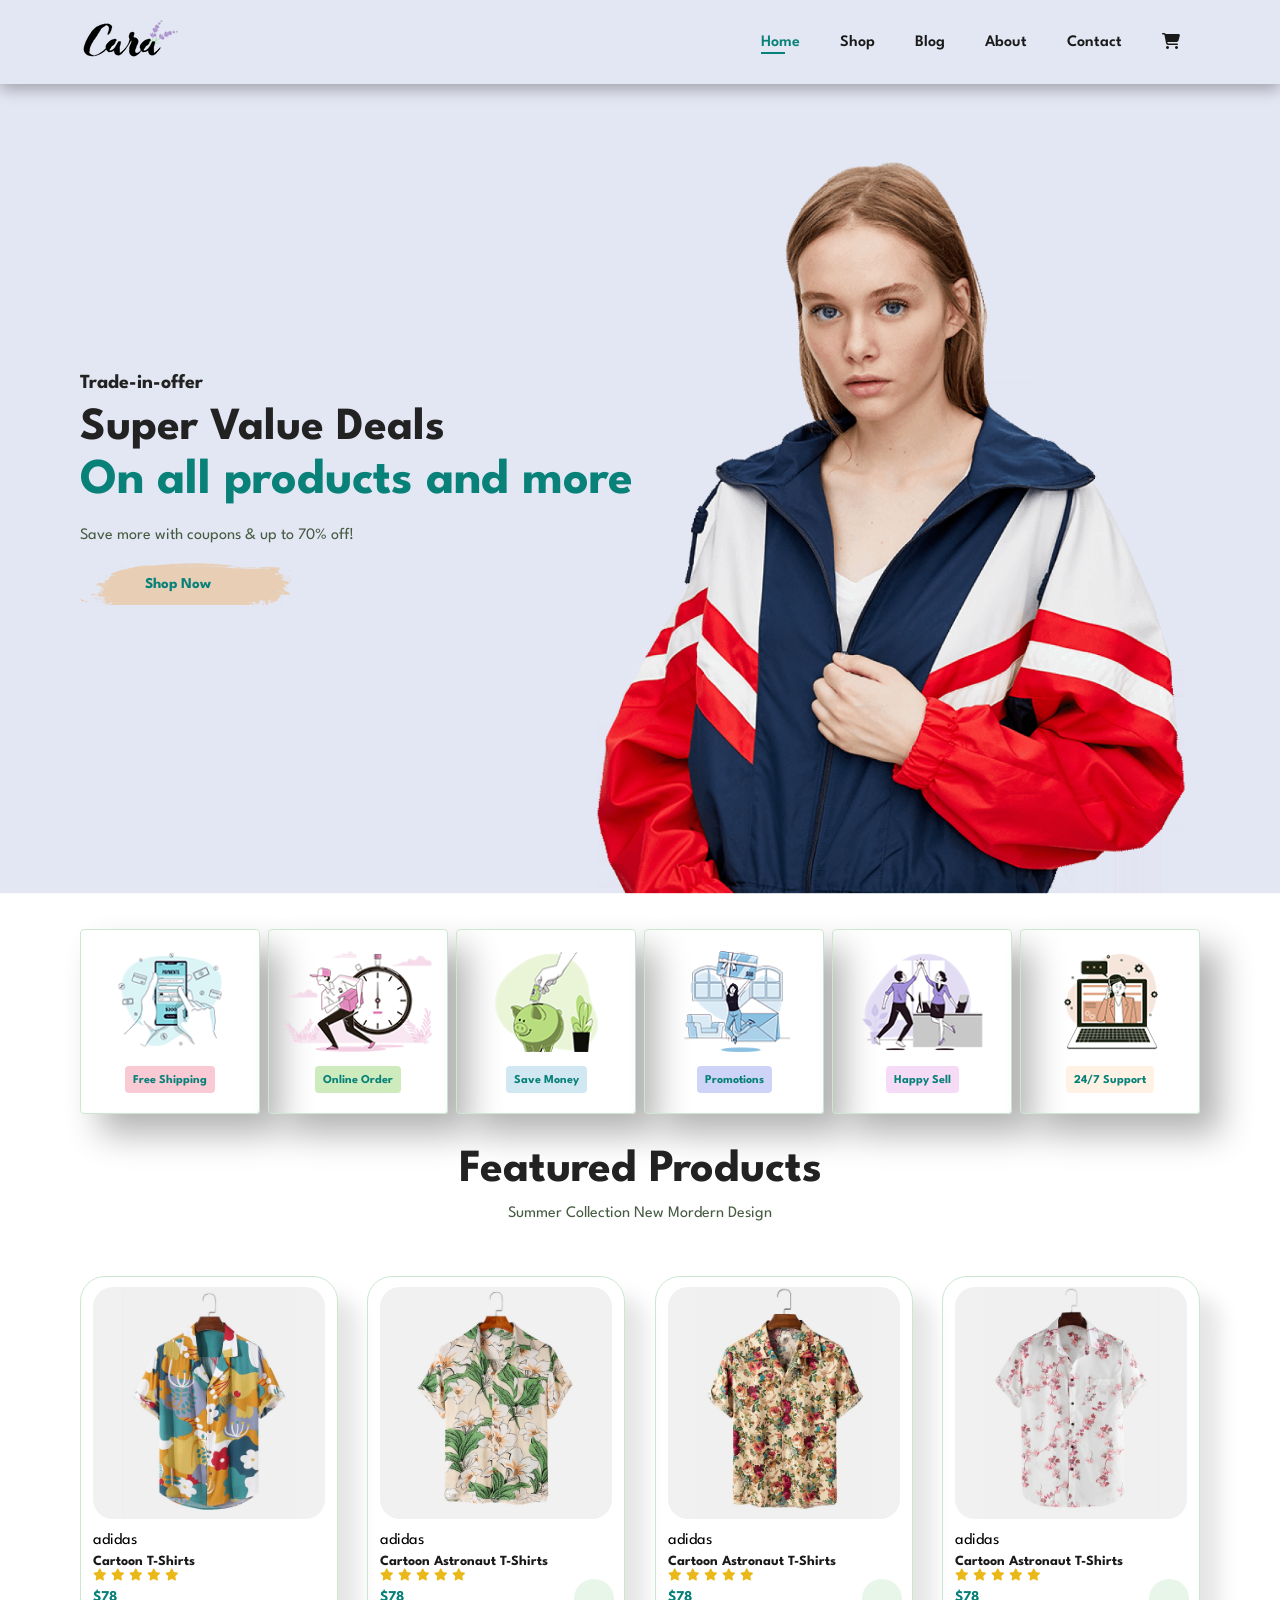
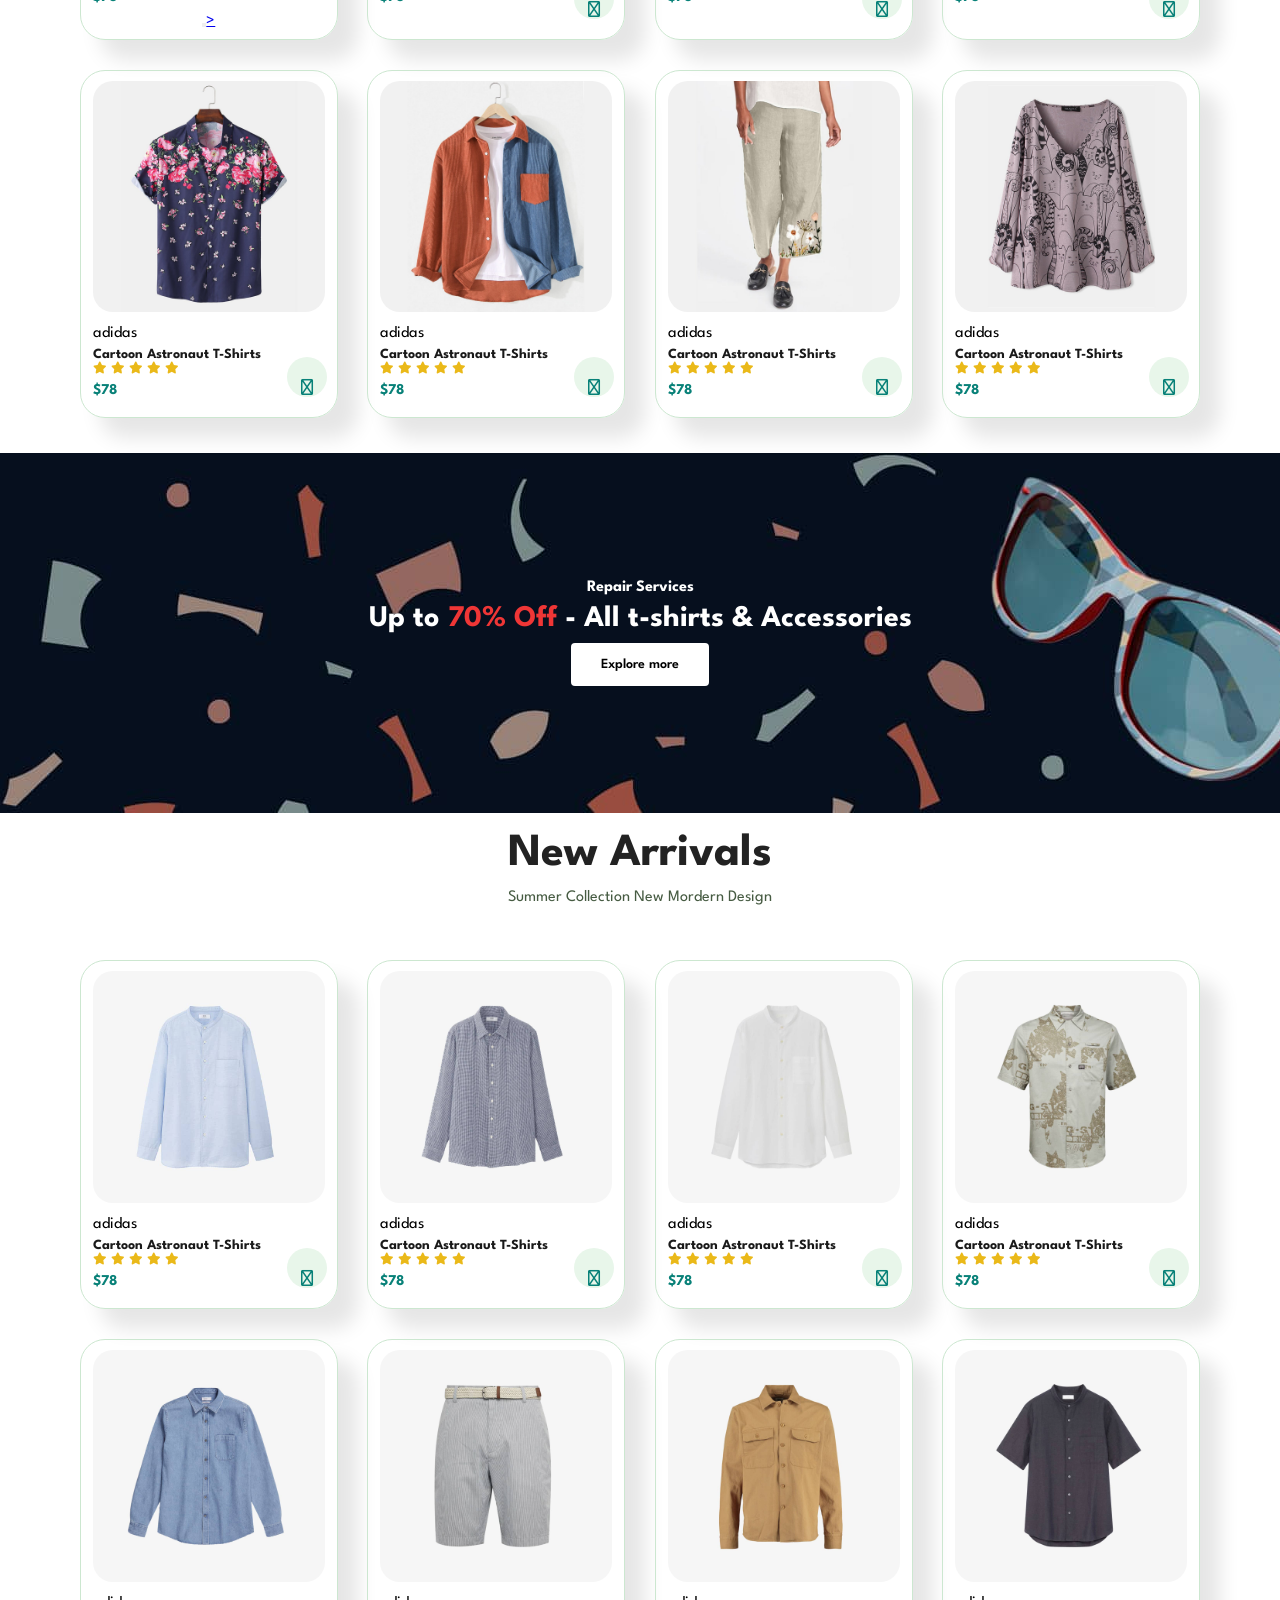
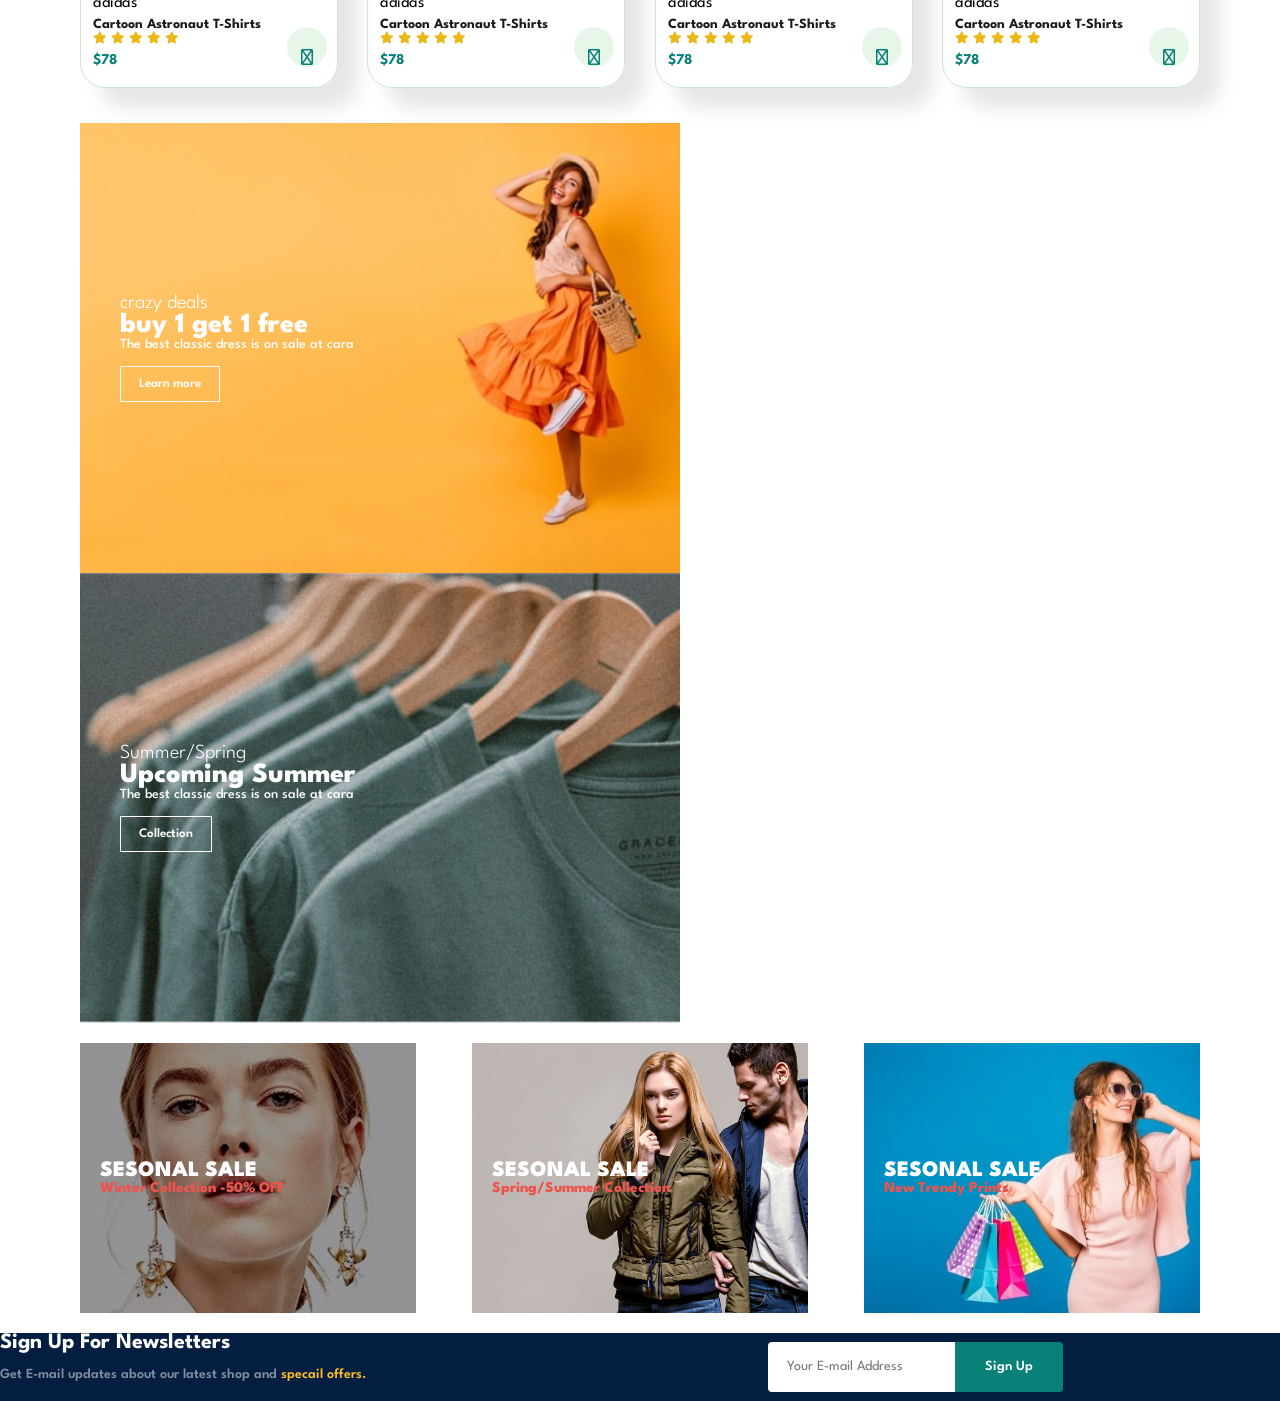
==== index.html @ 85690618 "Update index.html" ====
<!DOCTYPE html>
<html lang="en">
<head>
    <meta charset="UTF-8">
    <meta http-equiv="X-UA-Compatible" content="IE=edge">
    <meta name="viewport" content="width=device-width, initial-scale=1.0">
    <title>Ecommerce website</title>
    <link rel="stylesheet" href="style.css">
    <link rel="stylesheet" href="https://cdnjs.cloudflare.com/ajax/libs/font-awesome/6.3.0/css/all.min.css" />
</head>
<body>
    
    <section id="header">
        <a href="#"><img src="img/logo.png" class="logo" alt=""></a>
        <div>
            <ul id="navbar">
                <li><a class="active" href="index.html">Home</a></li>
                <li><a href="shop.html">Shop</a></li>
                <li><a href="blog.html">Blog</a></li>
                <li><a href="about.html">About</a></li>
                <li><a href="contact.html">Contact</i></a></li>
                <li><a href="Cart.html"><i class="fa fa-duotone fa-cart-shopping"></i></a></li> <!--Font awesome icon cdn-->
            </ul>
        </div>
    </section>

    <section id="hero">
        <h4>Trade-in-offer</h4>
        <h2>Super Value Deals</h2>
        <h1>On all products and more</h1>
        <p>Save more with coupons & up to 70% off!</p>

        <button>Shop Now</button>
    </section>

    <section id="feature" class="section-p1">
        <div class="fea-box">
            <img src="img/features/f1.png" alt="">
            <h6>Free Shipping</h6>
        </div>
        <div class="fea-box">
            <img src="img/features/f2.png" alt="">
            <h6>Online Order</h6>
        </div>
        <div class="fea-box">
            <img src="img/features/f3.png" alt="">
            <h6>Save Money</h6>
        </div>
        <div class="fea-box">
            <img src="img/features/f4.png" alt="">
            <h6>Promotions</h6>
        </div>
        <div class="fea-box">
            <img src="img/features/f5.png" alt="">
            <h6>Happy Sell</h6>
        </div>
        <div class="fea-box">
            <img src="img/features/f6.png" alt="">
            <h6>24/7 Support</h6>
        </div>

    </section>

    <section id="product1" class="section-p1">
        <h2>Featured Products</h2>
        <p>Summer Collection New Mordern Design</p>
        <div class="pro-container">
            <div class="pro">
                <img src="img/products/f1.jpg" alt="">
                <div class="des">
                    <span>adidas</span>
                    <h5>Cartoon T-Shirts</h5>
                    <div class="star">
                        <i class="fas fa-star"></i>
                        <i class="fas fa-star"></i>
                        <i class="fas fa-star"></i>
                        <i class="fas fa-star"></i>
                        <i class="fas fa-star"></i>
                    </div>
                    <h4>$78</h4>
                </div>
                <a href="trial on.html"><button></button>></i></a>
            </div>
            <div class="pro">
                <img src="img/products/f2.jpg" alt="">
                <div class="des">
                    <span>adidas</span>
                    <h5>Cartoon Astronaut T-Shirts</h5>
                    <div class="star">
                        <i class="fas fa-star"></i>
                        <i class="fas fa-star"></i>
                        <i class="fas fa-star"></i>
                        <i class="fas fa-star"></i>
                        <i class="fas fa-star"></i>
                    </div>
                    <h4>$78</h4>
                </div>
                <a href="#"><i class="fa fa-cart-shopping Cart"></i></a>
            </div>
            <div class="pro">
                <img src="img/products/f3.jpg" alt="">
                <div class="des">
                    <span>adidas</span>
                    <h5>Cartoon Astronaut T-Shirts</h5>
                    <div class="star">
                        <i class="fas fa-star"></i>
                        <i class="fas fa-star"></i>
                        <i class="fas fa-star"></i>
                        <i class="fas fa-star"></i>
                        <i class="fas fa-star"></i>
                    </div>
                    <h4>$78</h4>
                </div>
                <a href="#"><i class="fa fa-cart-shopping Cart"></i></a>
            </div>
            <div class="pro">
                <img src="img/products/f4.jpg" alt="">
                <div class="des">
                    <span>adidas</span>
                    <h5>Cartoon Astronaut T-Shirts</h5>
                    <div class="star">
                        <i class="fas fa-star"></i>
                        <i class="fas fa-star"></i>
                        <i class="fas fa-star"></i>
                        <i class="fas fa-star"></i>
                        <i class="fas fa-star"></i>
                    </div>
                    <h4>$78</h4>
                </div>
                <a href="#"><i class="fa fa-cart-shopping Cart"></i></a>
            </div>
            <div class="pro">
                <img src="img/products/f5.jpg" alt="">
                <div class="des">
                    <span>adidas</span>
                    <h5>Cartoon Astronaut T-Shirts</h5>
                    <div class="star">
                        <i class="fas fa-star"></i>
                        <i class="fas fa-star"></i>
                        <i class="fas fa-star"></i>
                        <i class="fas fa-star"></i>
                        <i class="fas fa-star"></i>
                    </div>
                    <h4>$78</h4>
                </div>
                <a href="#"><i class="fa fa-cart-shopping Cart"></i></a>
            </div>
            <div class="pro">
                <img src="img/products/f6.jpg" alt="">
                <div class="des">
                    <span>adidas</span>
                    <h5>Cartoon Astronaut T-Shirts</h5>
                    <div class="star">
                        <i class="fas fa-star"></i>
                        <i class="fas fa-star"></i>
                        <i class="fas fa-star"></i>
                        <i class="fas fa-star"></i>
                        <i class="fas fa-star"></i>
                    </div>
                    <h4>$78</h4>
                </div>
                <a href="#"><i class="fa fa-cart-shopping Cart"></i></a>
            </div>
            <div class="pro">
                <img src="img/products/f7.jpg" alt="">
                <div class="des">
                    <span>adidas</span>
                    <h5>Cartoon Astronaut T-Shirts</h5>
                    <div class="star">
                        <i class="fas fa-star"></i>
                        <i class="fas fa-star"></i>
                        <i class="fas fa-star"></i>
                        <i class="fas fa-star"></i>
                        <i class="fas fa-star"></i>
                    </div>
                    <h4>$78</h4>
                </div>
                <a href="#"><i class="fa fa-cart-shopping Cart"></i></a>
            </div>
            <div class="pro">
                <img src="img/products/f8.jpg" alt="">
                <div class="des">
                    <span>adidas</span>
                    <h5>Cartoon Astronaut T-Shirts</h5>
                    <div class="star">
                        <i class="fas fa-star"></i>
                        <i class="fas fa-star"></i>
                        <i class="fas fa-star"></i>
                        <i class="fas fa-star"></i>
                        <i class="fas fa-star"></i>
                    </div>
                    <h4>$78</h4>
                </div>
                <a href="#"><i class="fa fa-cart-shopping Cart"></i></a>
            </div>
        </div>

    </section>

    <section id="banner" class="section-m1">
        <h4>Repair Services</h4>
        <h2>Up to <span>70% Off</span> - All t-shirts & Accessories</h2>
        <button class="normal">Explore more</button>
    </section>

    <section id="product1" class="section-p1">
        <h2>New Arrivals</h2>
        <p>Summer Collection New Mordern Design</p>
        <div class="pro-container">
            <div class="pro">
                <img src="img/products/n1.jpg" alt="">
                <div class="des">
                    <span>adidas</span>
                    <h5>Cartoon Astronaut T-Shirts</h5>
                    <div class="star">
                        <i class="fas fa-star"></i>
                        <i class="fas fa-star"></i>
                        <i class="fas fa-star"></i>
                        <i class="fas fa-star"></i>
                        <i class="fas fa-star"></i>
                    </div>
                    <h4>$78</h4>
                </div>
                <a href="#"><i class="fa fa-cart-shopping Cart"></i></a>
            </div>
            <div class="pro">
                <img src="img/products/n2.jpg" alt="">
                <div class="des">
                    <span>adidas</span>
                    <h5>Cartoon Astronaut T-Shirts</h5>
                    <div class="star">
                        <i class="fas fa-star"></i>
                        <i class="fas fa-star"></i>
                        <i class="fas fa-star"></i>
                        <i class="fas fa-star"></i>
                        <i class="fas fa-star"></i>
                    </div>
                    <h4>$78</h4>
                </div>
                <a href="#"><i class="fa fa-cart-shopping Cart"></i></a>
            </div>
            <div class="pro">
                <img src="img/products/n3.jpg" alt="">
                <div class="des">
                    <span>adidas</span>
                    <h5>Cartoon Astronaut T-Shirts</h5>
                    <div class="star">
                        <i class="fas fa-star"></i>
                        <i class="fas fa-star"></i>
                        <i class="fas fa-star"></i>
                        <i class="fas fa-star"></i>
                        <i class="fas fa-star"></i>
                    </div>
                    <h4>$78</h4>
                </div>
                <a href="#"><i class="fa fa-cart-shopping Cart"></i></a>
            </div>
            <div class="pro">
                <img src="img/products/n4.jpg" alt="">
                <div class="des">
                    <span>adidas</span>
                    <h5>Cartoon Astronaut T-Shirts</h5>
                    <div class="star">
                        <i class="fas fa-star"></i>
                        <i class="fas fa-star"></i>
                        <i class="fas fa-star"></i>
                        <i class="fas fa-star"></i>
                        <i class="fas fa-star"></i>
                    </div>
                    <h4>$78</h4>
                </div>
                <a href="#"><i class="fa fa-cart-shopping Cart"></i></a>
            </div>
            <div class="pro">
                <img src="img/products/n5.jpg" alt="">
                <div class="des">
                    <span>adidas</span>
                    <h5>Cartoon Astronaut T-Shirts</h5>
                    <div class="star">
                        <i class="fas fa-star"></i>
                        <i class="fas fa-star"></i>
                        <i class="fas fa-star"></i>
                        <i class="fas fa-star"></i>
                        <i class="fas fa-star"></i>
                    </div>
                    <h4>$78</h4>
                </div>
                <a href="#"><i class="fa fa-cart-shopping Cart"></i></a>
            </div>
            <div class="pro">
                <img src="img/products/n6.jpg" alt="">
                <div class="des">
                    <span>adidas</span>
                    <h5>Cartoon Astronaut T-Shirts</h5>
                    <div class="star">
                        <i class="fas fa-star"></i>
                        <i class="fas fa-star"></i>
                        <i class="fas fa-star"></i>
                        <i class="fas fa-star"></i>
                        <i class="fas fa-star"></i>
                    </div>
                    <h4>$78</h4>
                </div>
                <a href="#"><i class="fa fa-cart-shopping Cart"></i></a>
            </div>
            <div class="pro">
                <img src="img/products/n7.jpg" alt="">
                <div class="des">
                    <span>adidas</span>
                    <h5>Cartoon Astronaut T-Shirts</h5>
                    <div class="star">
                        <i class="fas fa-star"></i>
                        <i class="fas fa-star"></i>
                        <i class="fas fa-star"></i>
                        <i class="fas fa-star"></i>
                        <i class="fas fa-star"></i>
                    </div>
                    <h4>$78</h4>
                </div>
                <a href="#"><i class="fa fa-cart-shopping Cart"></i></a>
            </div>
            <div class="pro">
                <img src="img/products/n8.jpg" alt="">
                <div class="des">
                    <span>adidas</span>
                    <h5>Cartoon Astronaut T-Shirts</h5>
                    <div class="star">
                        <i class="fas fa-star"></i>
                        <i class="fas fa-star"></i>
                        <i class="fas fa-star"></i>
                        <i class="fas fa-star"></i>
                        <i class="fas fa-star"></i>
                    </div>
                    <h4>$78</h4>
                </div>
                <a href="#"><i class="fa fa-cart-shopping Cart"></i></a>
            </div>
        </div>
    </section>

    <section id="sm-banner" class="section-p1">
        <div class="banner-box" >
            <h4>crazy deals</h4>
            <h2>buy 1 get 1 free</h2>
            <span>The best classic dress is on sale at cara</span>
            <button class="white">Learn more</button>
        </div>
        <div class="banner-box banner-box2">
            <h4>Summer/Spring</h4>
            <h2>Upcoming Summer</h2>
            <span>The best classic dress is on sale at cara</span>
            <button class="white">Collection</button>
        </div>
    </section>

    <section id="banner3">
        <div class="banner-box">
            <h2>SESONAL SALE</h2>
            <h3>Winter Collection -50% OFF</h3>

        </div>
        <div class="banner-box banner-box2">
            <h2>SESONAL SALE</h2>
            <h3>Spring/Summer Collection</h3>
            
        </div>
        <div class="banner-box banner-box3">
            <h2>SESONAL SALE</h2>
            <h3>New Trendy Prints</h3>
            
        </div>
    </section>

    <section id="newsletter"  class="section-p1 section-m1">
        <div class="newstext">
            <h4>Sign Up For Newsletters</h4>
            <p>Get E-mail updates about our latest shop and <span>specail offers.</span></p>
        </div>
        <div class="form">
            <input type="text" placeholder="Your E-mail Address">
            <button class="normal">Sign Up</button>
        </div>
    </section>


    <script src="script.js"></script>
</body>
</html>
---- style.css ----
@import url('https://fonts.googleapis.com/css2?family=Spartan:wght@100;200;300;400;500;600;700;800;900&display=swap');
* {
    margin: 0;
    padding: 0;
    box-sizing:  border-box;
    font-family: 'Spartan', sans-serif;
}
h1 {
    font-size: 50px;
    line-height: 64px;
    color: #222;
}

h2 {
    font-size: 46px;
    list-style: 54px;
    color :#222;
}

h4 {
    font-size: 20px;
    color :#222;
}

h6 {
    font-weight: 700;
    font-size: 12px;
}

p {
    font-size:  16px;
    color: #465b42;
    margin: 15px 0 20px 0;
}

.section-p1{
    margin: 20px 80px;
}

.section-m1 {
    margin: 00px 0;
}

button.normal{
    font-size: 14px;
    font-weight: 600;
    padding: 15px 30px;
    color: #000;
    background-color: #fff;
    border-radius: 4px;
    cursor: pointer;
    border: none;
    outline: none;
    transition: 0.3s;
}

button.white{
    font-size: 13px;
    font-weight: 600;
    padding: 11px 18px;
    color: #fff;
    background-color: transparent;
    cursor: pointer;
    border: 1px solid white;
    outline: none;
    transition: 0.3s;
}

body {
    width: 100%;
}

#header {
    display: flex;
    align-items: center;
    justify-content: space-between;
    padding: 20px 80px;
    background-color: #E3E6F3;
    box-shadow: 0 5px 15px rgba(0, 0, 0, 0.305);
    z-index: 999;
    position: sticky;
    top: 0;
    left: 0;
}

#navbar {
    display: flex;
    align-items: center;
    justify-content: center;
}

#navbar li{
    list-style: none;
    padding: 0 20px;
    position: relative;
}

#navbar li a{
    text-decoration: none;
    font-size: 16px;
    font-weight: 600;
    color: #1a1a1a;
    transition: 0.4s ease;
}

#navbar li a:hover,
#navbar li a.active{
    color: #088178;
}

#navbar li a.active::after,#navbar li a:hover::after{
    content: "";
    width: 30%;
    height: 2px;
    background-color: #088178;
    position: absolute;
    bottom: -4px;
    left: 20px;
}

/*Home Page*/
#hero {
    background-image: url("img/hero4.png");
    height: 90vh;
    width: 100%;
    background-size: cover;
    background-position:  top 25% right 0%;
    padding: 0 80px ;
    display: flex;
    flex-direction: column;
    align-items: flex-start;
    justify-content: center;
}

#hero h4{
    padding-bottom: 15px;
}

#hero h1{
    color: #088178;
}

#hero button{
    background-image: url("img/button.png");
    background-color: transparent;
    color: #088178;
    border: 0;
    padding: 14px 80px 14px 65px;
    background-repeat: no-repeat;
    cursor: pointer;
    font-weight: 700;
    font-size: 15px;
}

#feature {
    display: flex;
    align-items: center;
    justify-content: space-between;
    flex-wrap: wrap;
}

#feature .fea-box{
    width: 180px;
    text-align: center;
    padding: 20px 15px;
    box-shadow: 20px 20px 34px rgba(0, 0, 0, 0.3);
    border:  1px solid #cce7d0;
    border-radius: 4px;
    margin: 15px 0;
    transition: 0.7s ease;
}

#feature .fea-box:hover{
    box-shadow: 10px 10px 54px rgba(70, 62, 221, 0.1);
}

#feature .fea-box img{
    width: 100%;
    margin-bottom: 10px;
}

#feature .fea-box h6{
    display: inline-block;
    padding: 9px 8px 6px 8px;
    line-height: 1;
    border-radius: 4px;
    color: #088178;
    background-color: #f9c9d4;
}

#feature .fea-box:nth-child(2) h6{
    background-color: #cdebbc;
}

#feature .fea-box:nth-child(3) h6{
    background-color: #d1e8f2;
}

#feature .fea-box:nth-child(4) h6{
    background-color: #cdd4f8;
}

#feature .fea-box:nth-child(5) h6{
    background-color: #f6dbf6;
}

#feature .fea-box:nth-child(6) h6{
    background-color: #fff2e5;
}


#product1{
    text-align:center;
}

#product1 .pro-container
{
    display: flex;
    justify-content: space-between;
    padding-top: 20px;
    flex-wrap: wrap;
}

#product1 .pro{
    width: 23%;
    min-width: 250px;
    padding: 10px 12px;
    border: 1px solid #cce7d0;
    border-radius: 25px;
    cursor: pointer;
    box-shadow: 20px 20px 20px rgba(0, 0, 0, 0.1);
    margin: 15px 0;
    transition: 0.8s ease;
    position: relative;
}

#product1 .pro:hover{
    box-shadow: 20px 20px 20px rgba(0, 0, 0, 0.3);

}

#product1 .pro img {
    width: 100%;
    border-radius: 20px;
}

#product1 .pro .des{
    text-align: start;
    padding: 10px 0;
}

#product1 .pro .des .span{
    color: #606063;
    font-size: 12px;
}

#product1 .pro .des h5{
    padding-top: 7px;
    color: #1a1a1a;
    font-size: 14px;
}

#product1 .pro .des i{
    font-size: 12px;
    color: rgb(234, 185,25);
}

#product1 .pro .des h4{
    padding-top: 7px;
    font-size: 15px;
    font-weight: 700;
    color: #088178;
}

#product1 .pro .Cart{
    width: 40px;
    height: 40px;
    line-height: 60px;
    border-radius: 50px;
    background-color: #e8f6ea;
    font-weight: 500;
    color: #088178;
    border-color: 1px solid #cce7d0;
    position: absolute ;
    bottom: 20px;
    right: 10px;
}

#banner {
    display: flex;
    flex-direction: column;
    justify-content: center;
    align-items: center;
    text-align: center;
    background-image: url("img/banner/b2.jpg");
    width: 100%;
    height: 40vh;
    background-size: cover;
    background-position: center;
}

#banner h4{
    color: #fff;
    font-size: 16px;
}

#banner h2{
    color: #fff;
    font-size: 30px;
    padding: 10px 0;
}

#banner h2 span{
    color: #ef3636;
}

#banner button:hover{
    background: #088178 ;
    color: #fff;
}

#sm-banner{
    
    display: flex;
    justify-content: space-between;
    align-items: center;
    flex-wrap: wrap;
}

#sm-banner .banner-box{
    display: flex;
    flex-direction: column;
    justify-content: center;
    align-items: flex-start;
    background-image: url("img/banner/b17.jpg");
    min-width: 600px;
    height: 50vh;
    background-size: cover;
    background-position: center;
    padding: 40px;
}

#sm-banner .banner-box2{
    background-image: url(img/banner/b10.jpg);
}

#sm-banner h4{
    color: #fff;
    font-size: 20px;
    font-weight: 300;
}

#sm-banner h2{
    color: #fff;
    font-size: 28px;
    font-weight: 800;
}

#sm-banner span{
    color: #fff;
    font-size: 14px;
    font-weight: 500;
    padding-bottom: 15px;
}

#sm-banner .banner-box:hover button{
    background: #088178;
    border: 1px solid #088178;
}

#banner3{
    display: flex;
    justify-content: space-between;
    flex-wrap: wrap;
    padding: 0 80px;
}

#banner3 .banner-box{
    display: flex;
    flex-direction: column;
    justify-content: center;
    align-items: flex-start;
    background-image: url("img/banner/b7.jpg");
    min-width: 30%;
    height: 30vh;
    background-size: cover;
    background-position: center;
    padding: 20px;
    margin-bottom: 20px;
}

#banner3 .banner-box2{
    background-image: url(img/banner/b4.jpg);
}

#banner3 .banner-box3{
    background-image: url(img/banner/b18.jpg);
    
}

#banner3 h2{
    color: #fff;
    font-weight: 900;
    font-size: 22px;
}

#banner3 h3{
    color: #ec544e;
    font-weight: 800;
    font-size: 15px;
}


#newsletter{
    display: flex;
    justify-content: space-between;
    flex-wrap: wrap;
    align-items: center;
    background-image: url(img/banner/b14.jpg);
    background-repeat: no-repeat;
    background-position: 20% 30%;
    background-color: #041e42;
}

#newsletter h4{
    font-size: 22px;
    font-weight: 700;
    color: #fff;
}

#newsletter p{
    font-size: 14px;
    font-weight: 600;
    color: #818ea0;
}

#newsletter p span{
    color: #ffbd27;
}

#newsletter .form{
    display: flex;
    width: 40%;
}

#newsletter input{
    height: 3.125rem;
    padding: 0 1.25em;
    font-size: 14px;
    border: 1px solid transparent;
    border-radius: 4px;
    outline: none;
    border-top-right-radius: 0;
    border-bottom-right-radius: 0;
}

#newsletter button{
    background-color: #088178;
    color: #fff;
    white-space: nowrap;
    border-top-left-radius: 0;
    border-bottom-left-radius: 0;

}
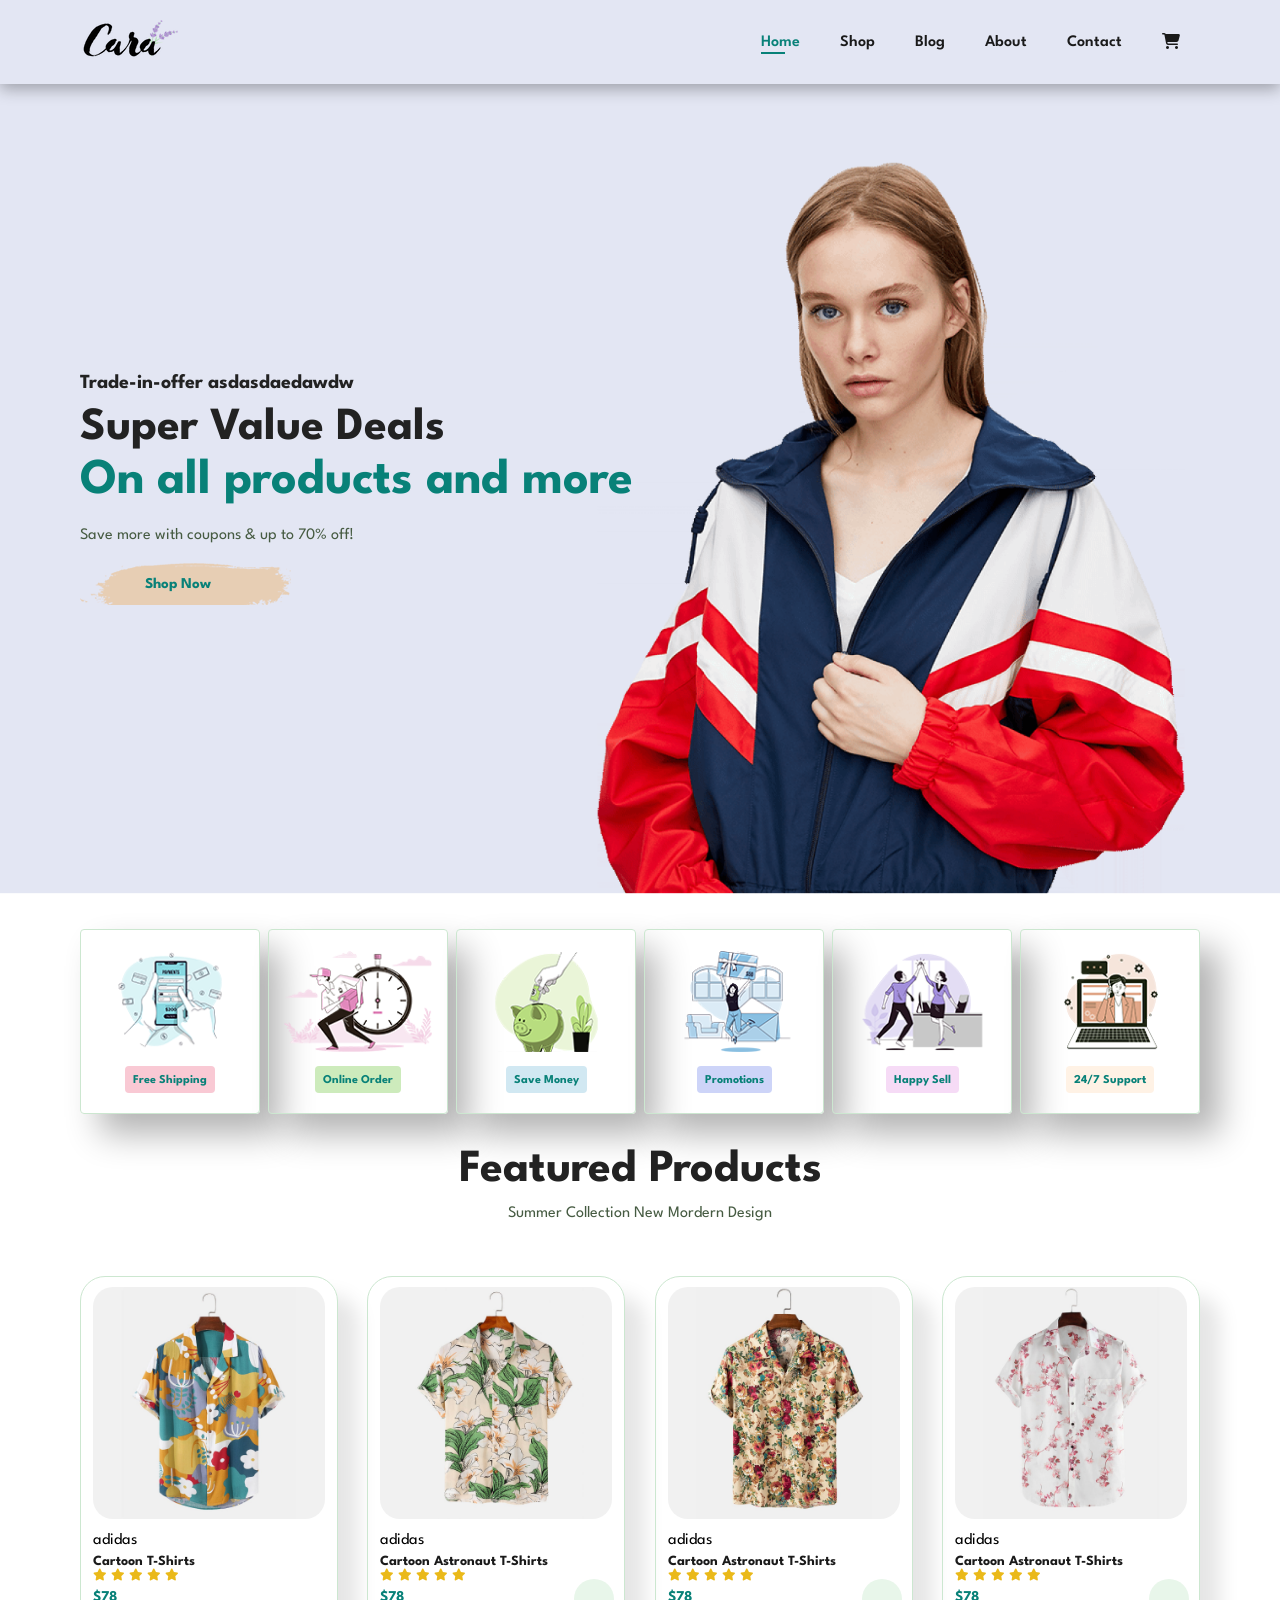
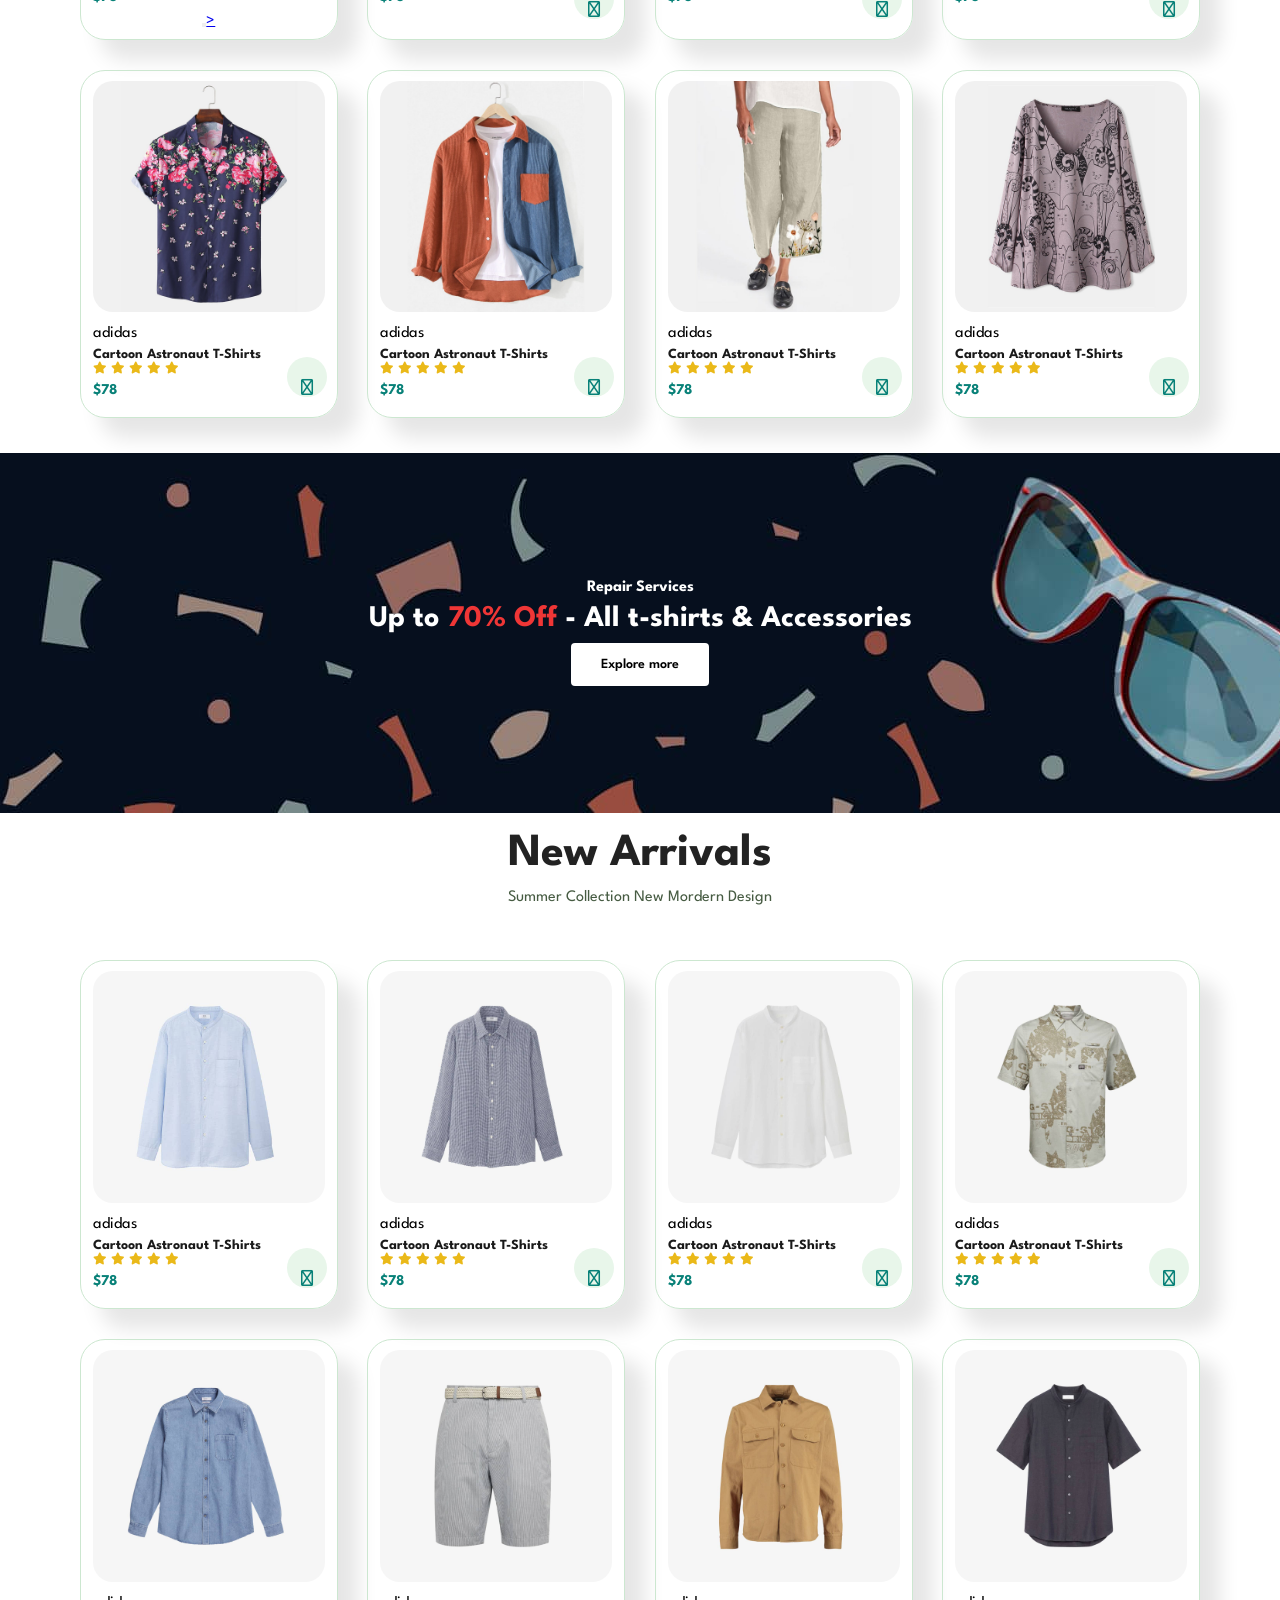
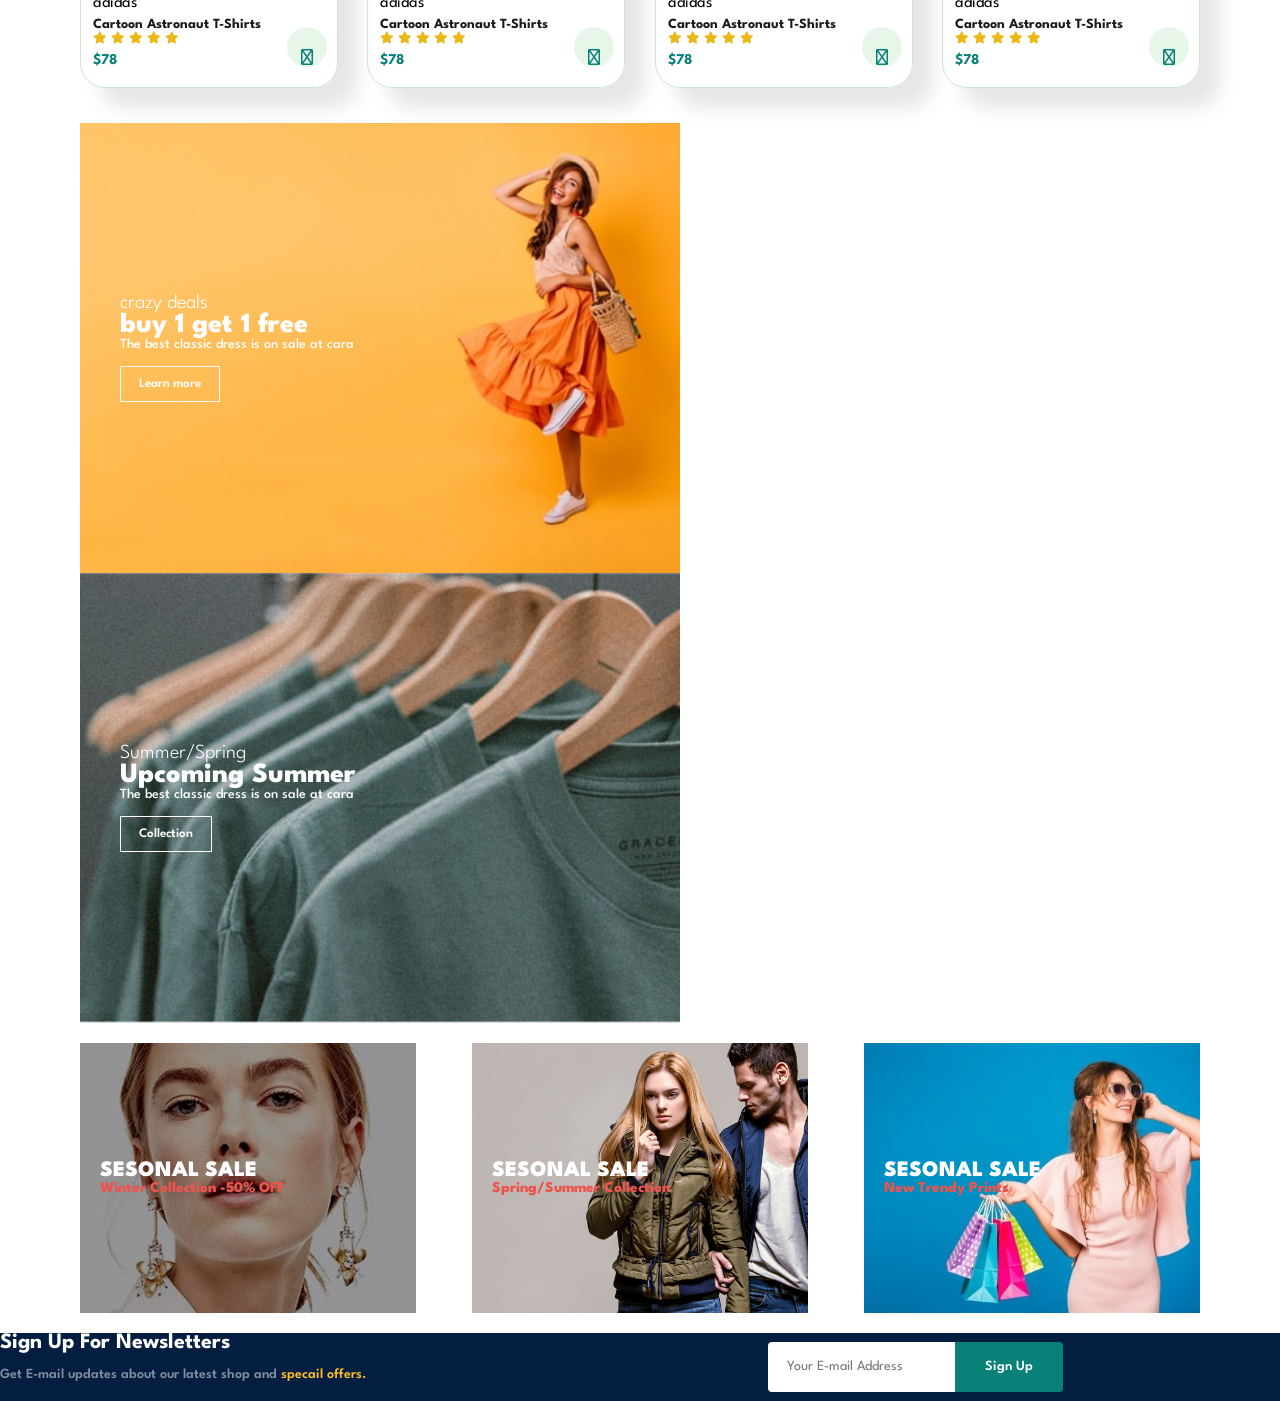
==== commit ca72339f: "Update index.html" ====
--- a/index.html
+++ b/index.html
@@ -25,7 +25,7 @@
     </section>
 
     <section id="hero">
-        <h4>Trade-in-offer</h4>
+        <h4>Trade-in-offer asdasdaedawdw</h4>
         <h2>Super Value Deals</h2>
         <h1>On all products and more</h1>
         <p>Save more with coupons & up to 70% off!</p>
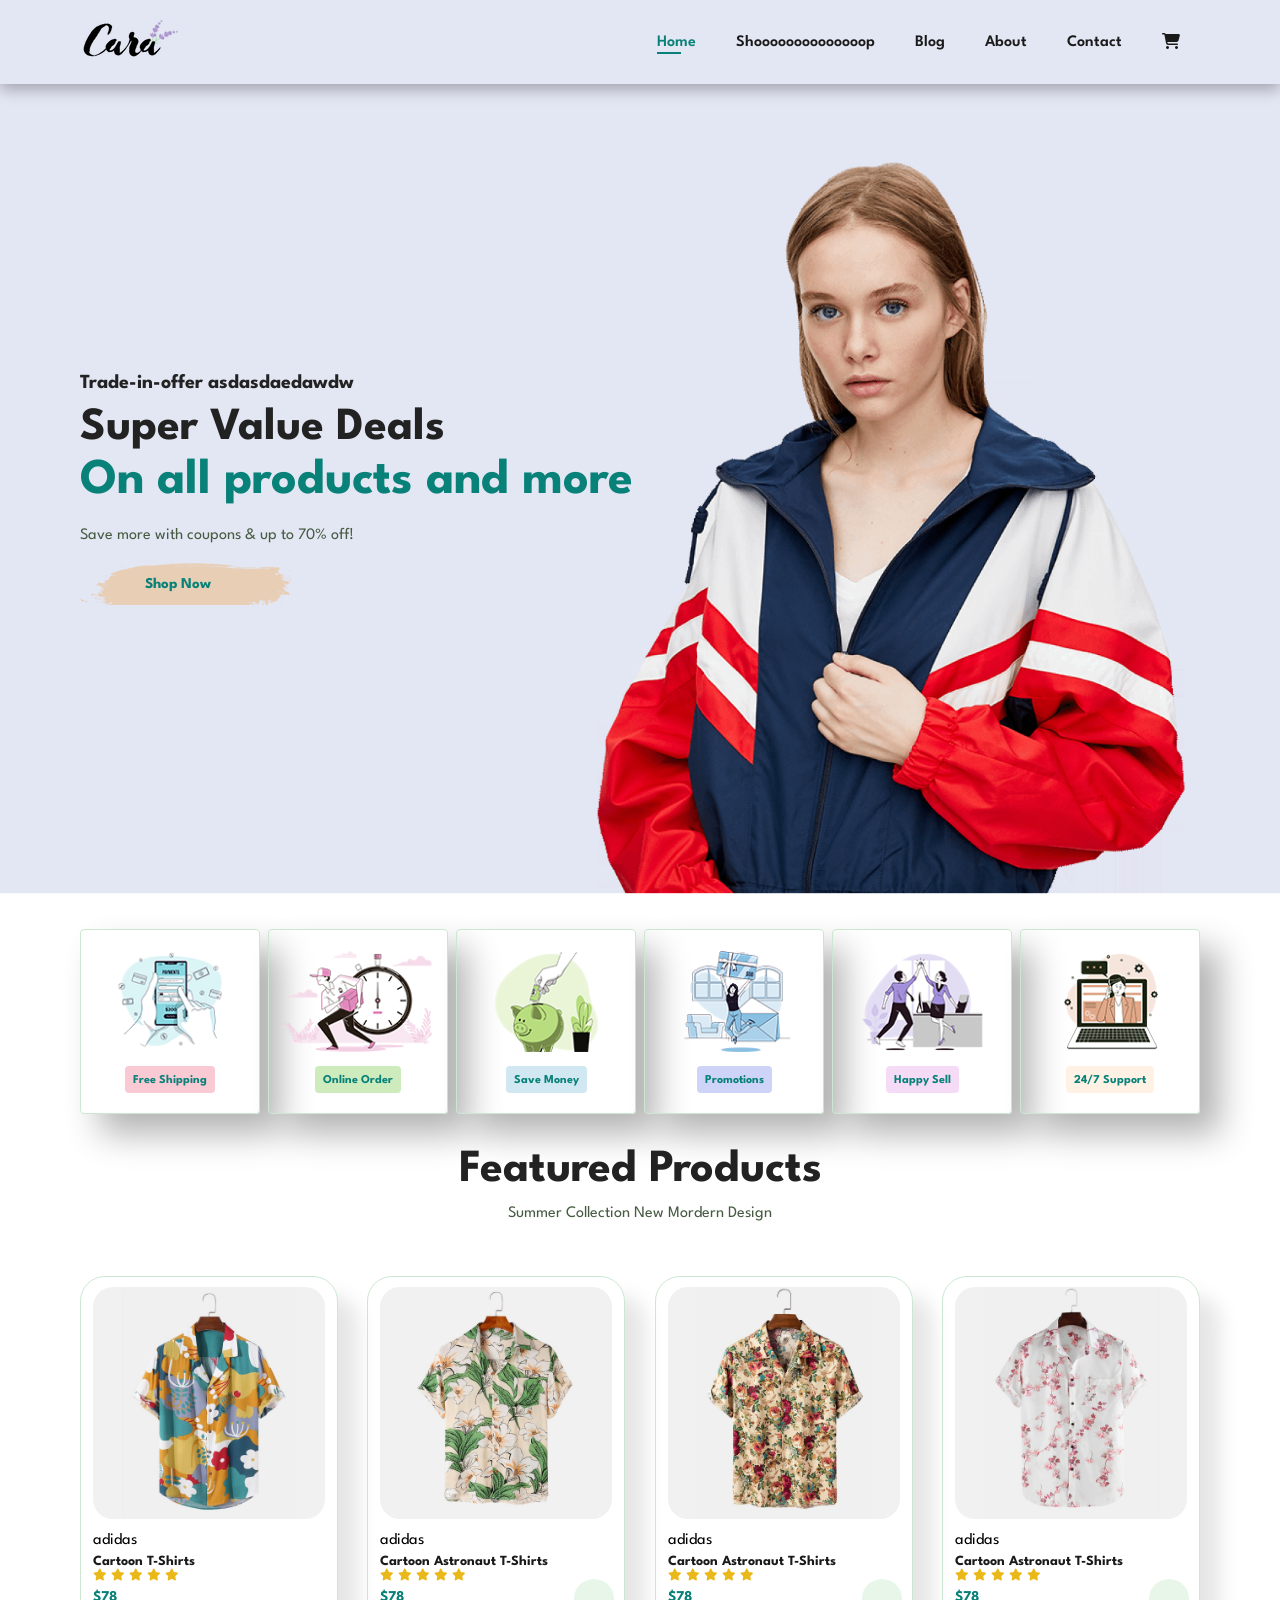
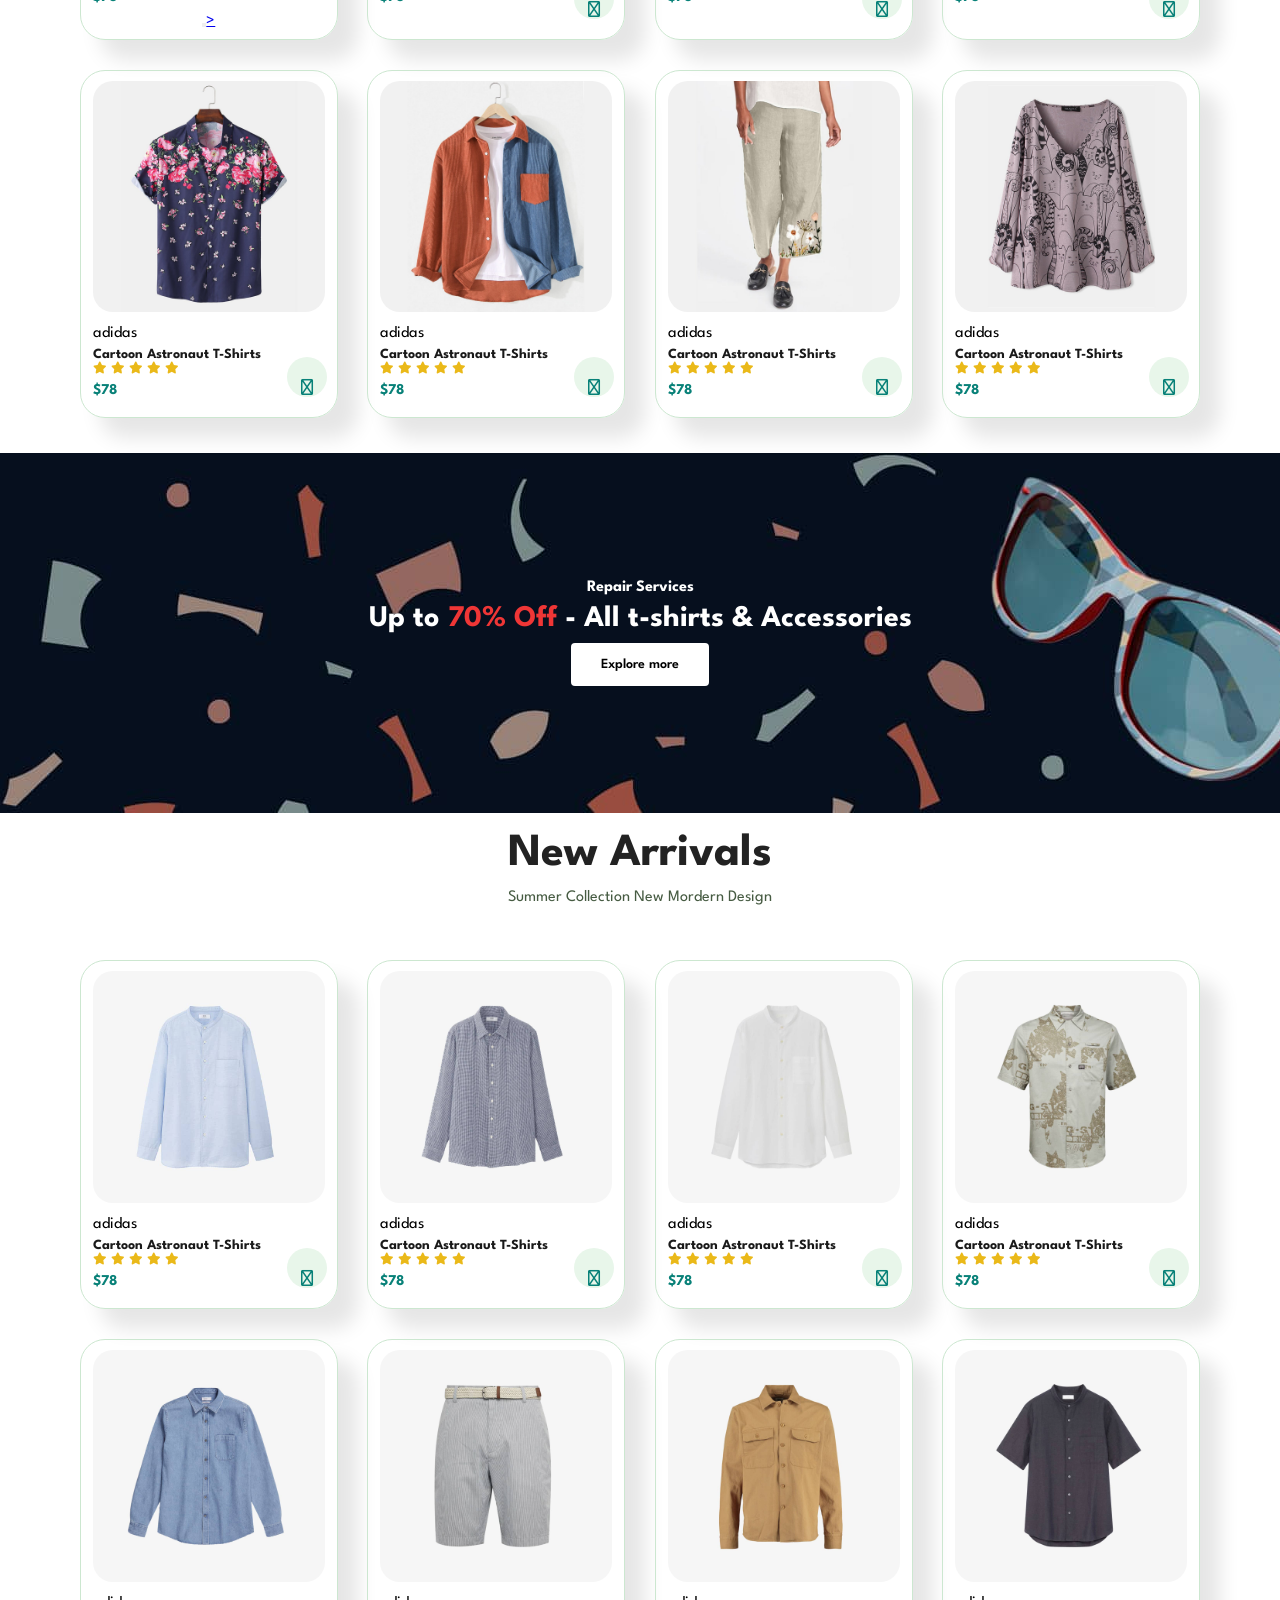
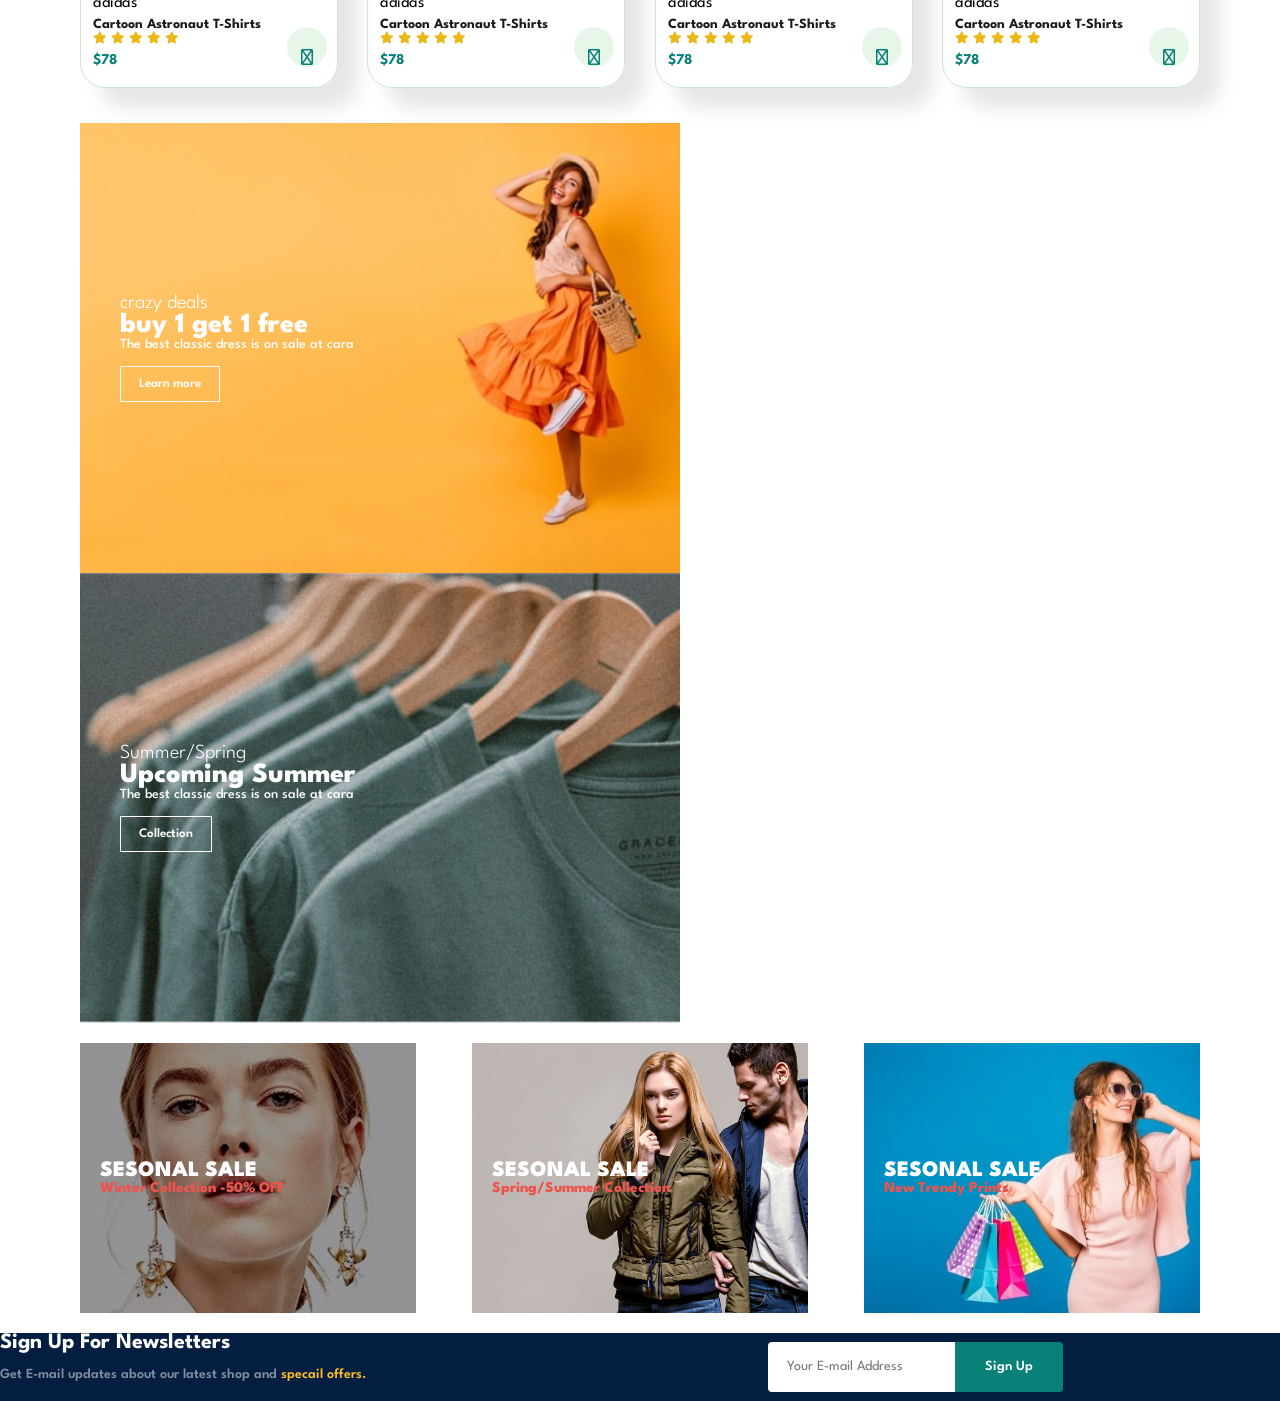
==== commit bc985e18: "Update index.html" ====
--- a/index.html
+++ b/index.html
@@ -15,7 +15,7 @@
         <div>
             <ul id="navbar">
                 <li><a class="active" href="index.html">Home</a></li>
-                <li><a href="shop.html">Shop</a></li>
+                <li><a href="shop.html">Shoooooooooooooop</a></li>
                 <li><a href="blog.html">Blog</a></li>
                 <li><a href="about.html">About</a></li>
                 <li><a href="contact.html">Contact</i></a></li>
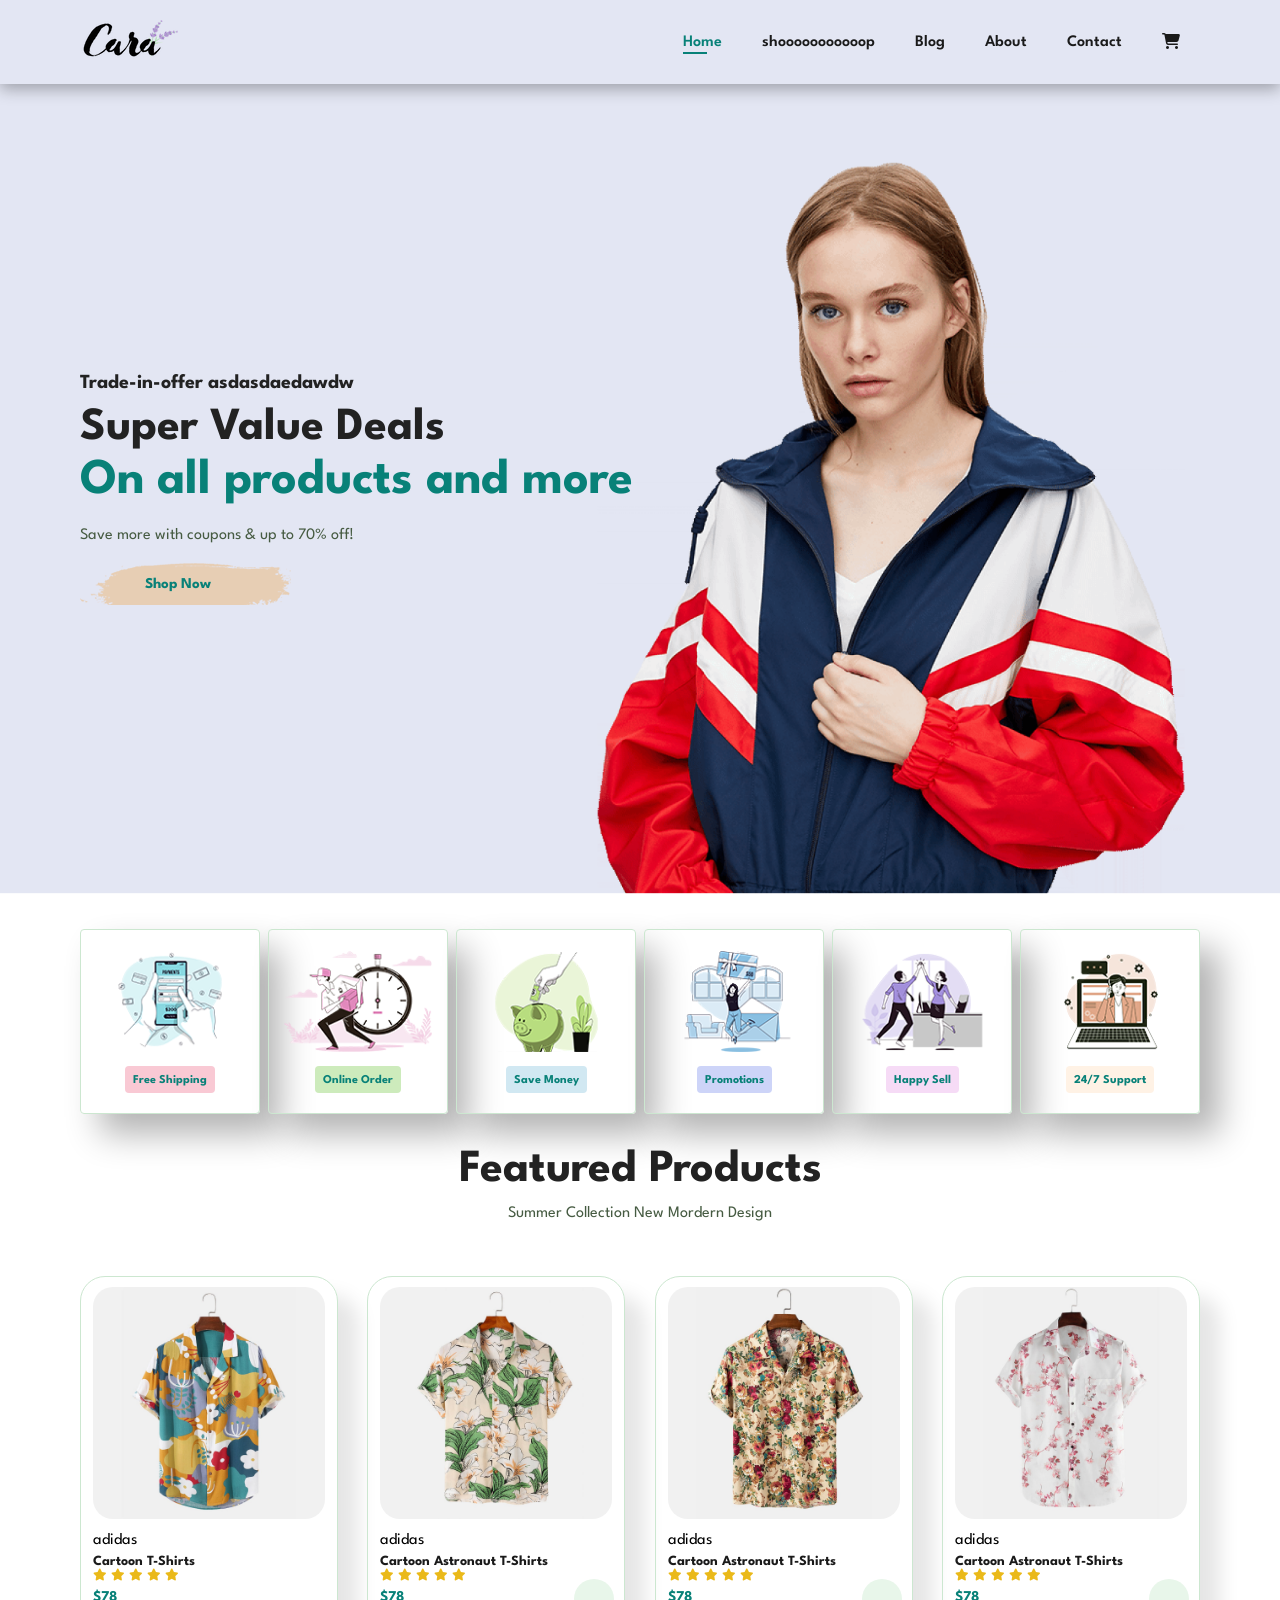
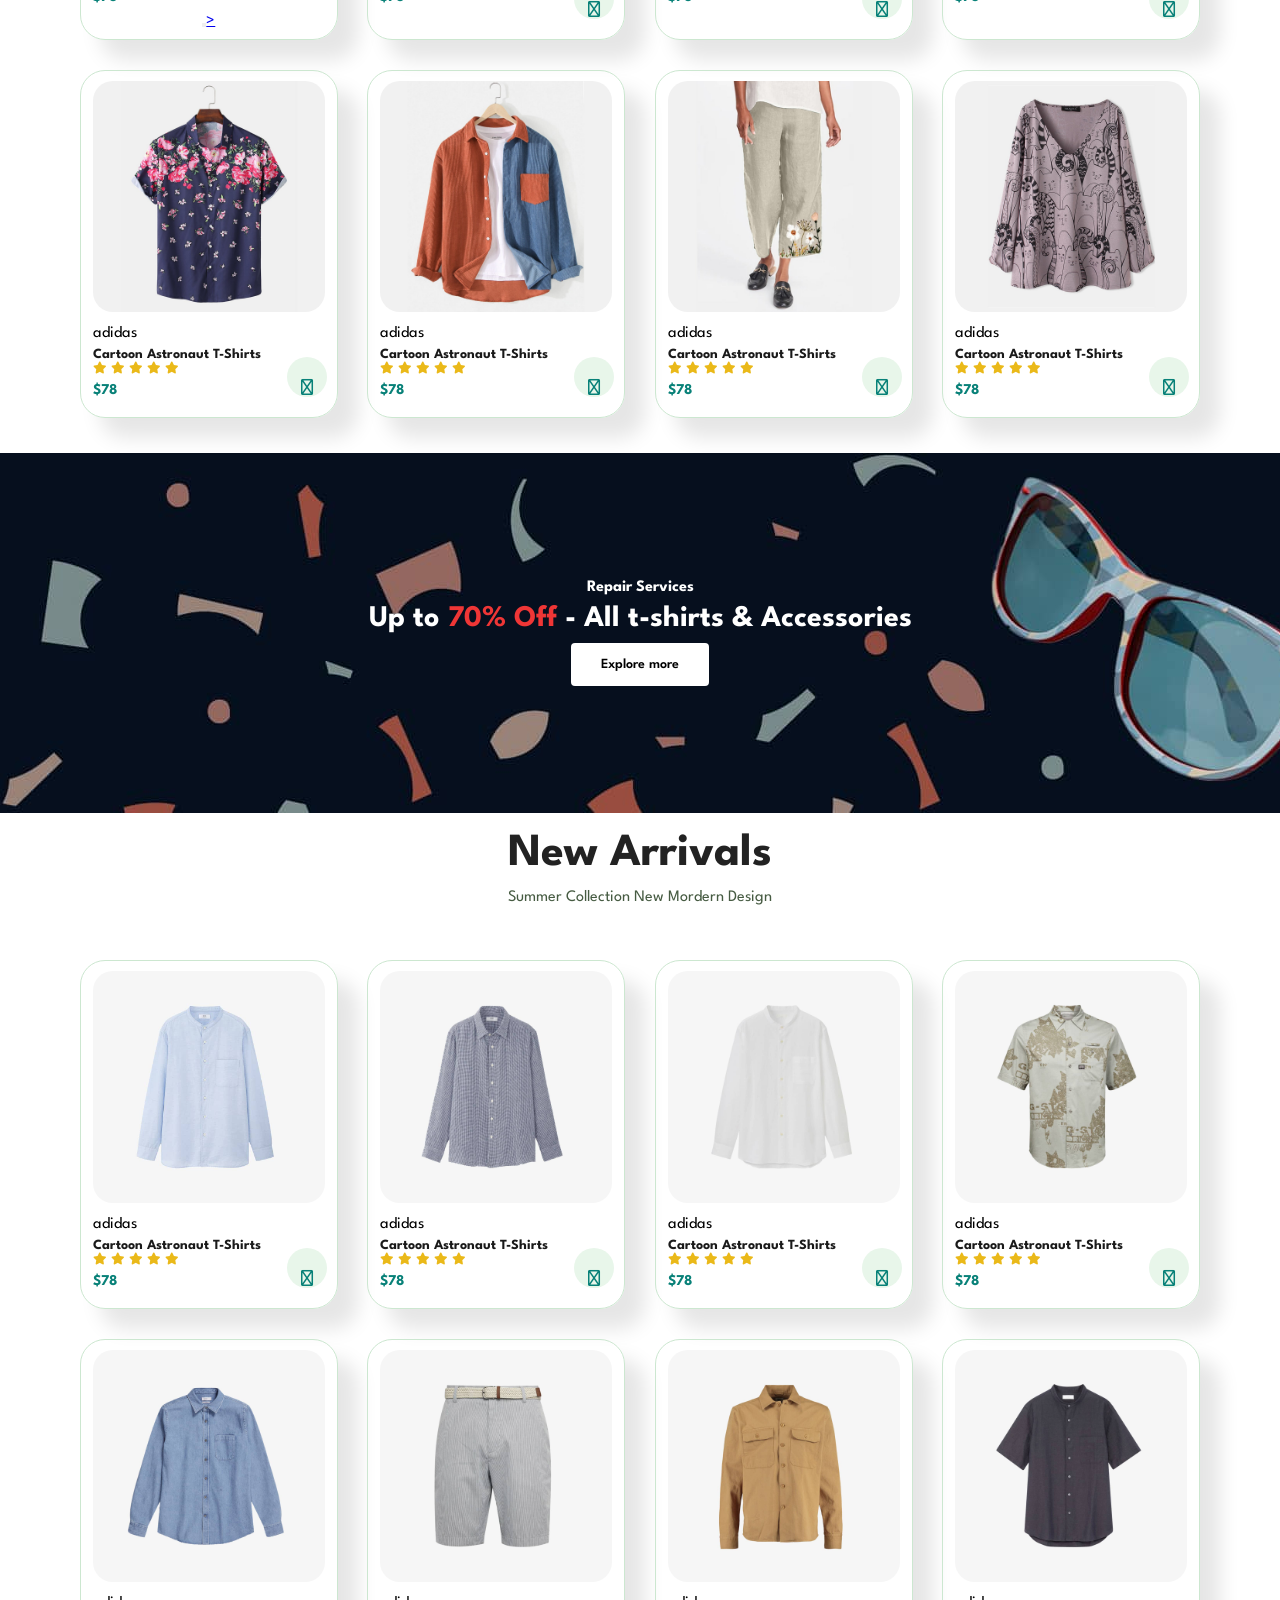
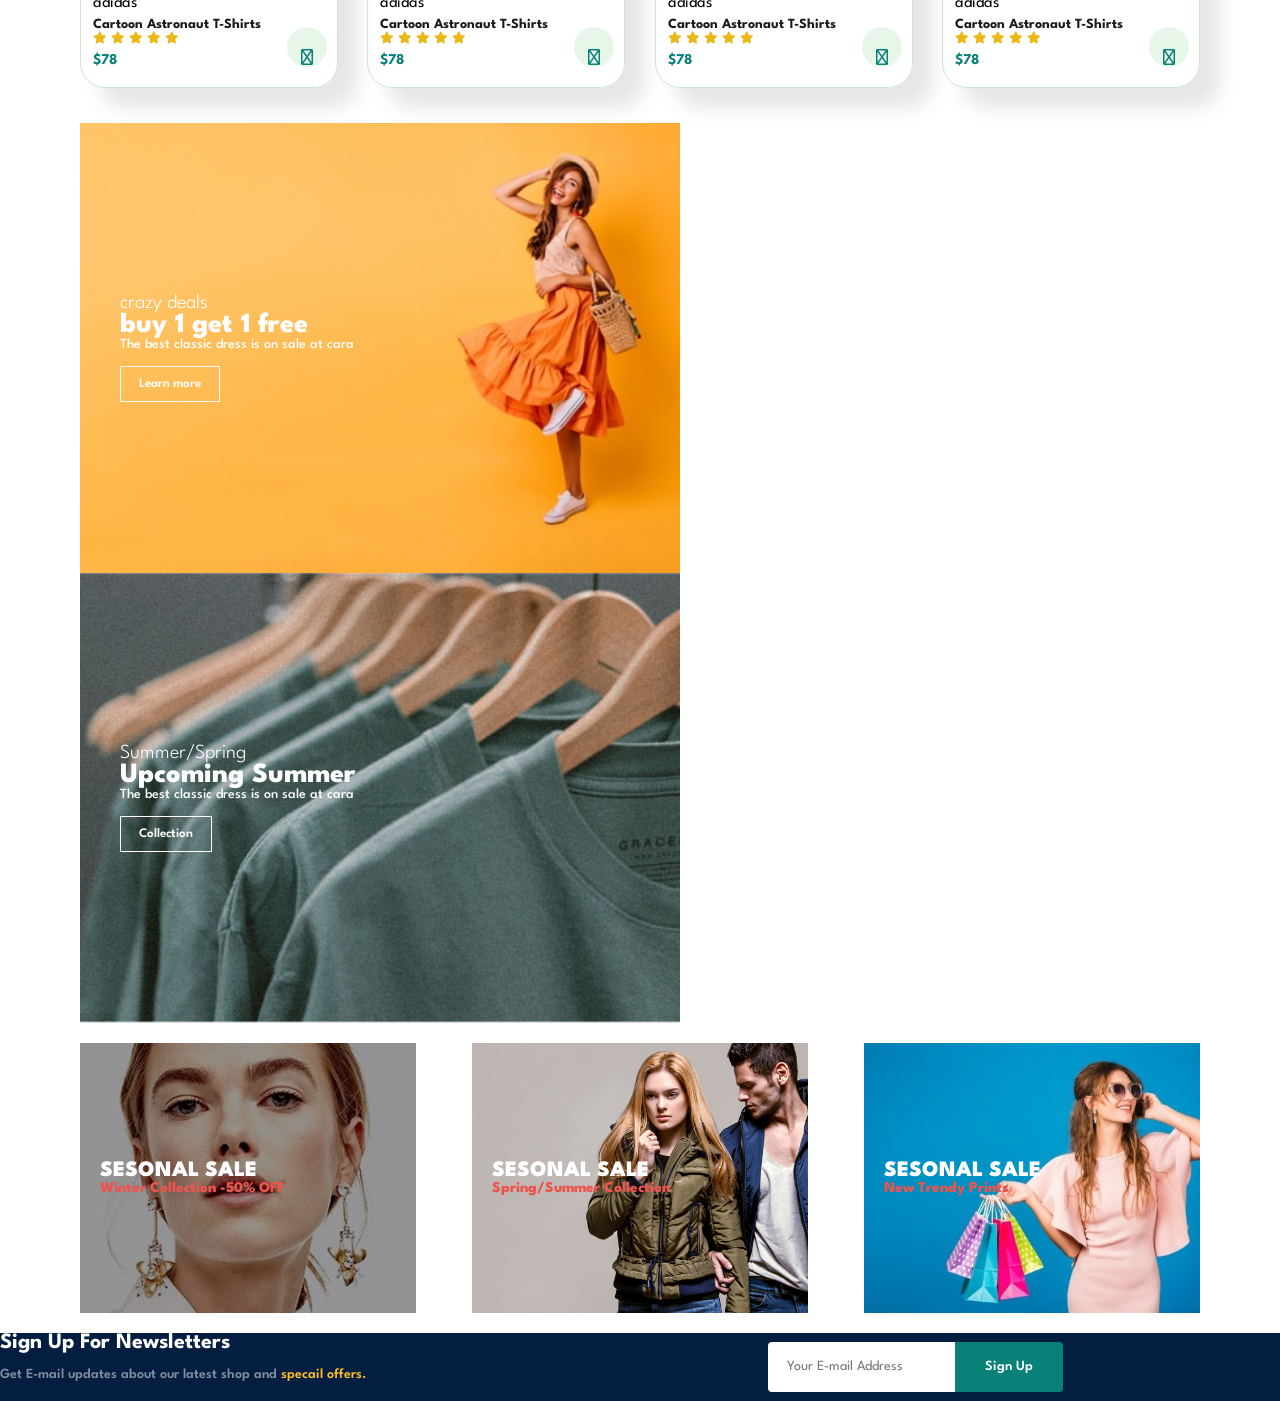
==== commit 13358883: "Update index.html" ====
--- a/index.html
+++ b/index.html
@@ -15,7 +15,7 @@
         <div>
             <ul id="navbar">
                 <li><a class="active" href="index.html">Home</a></li>
-                <li><a href="shop.html">Shoooooooooooooop</a></li>
+                <li><a href="shop.html">shooooooooooop</a></li>
                 <li><a href="blog.html">Blog</a></li>
                 <li><a href="about.html">About</a></li>
                 <li><a href="contact.html">Contact</i></a></li>
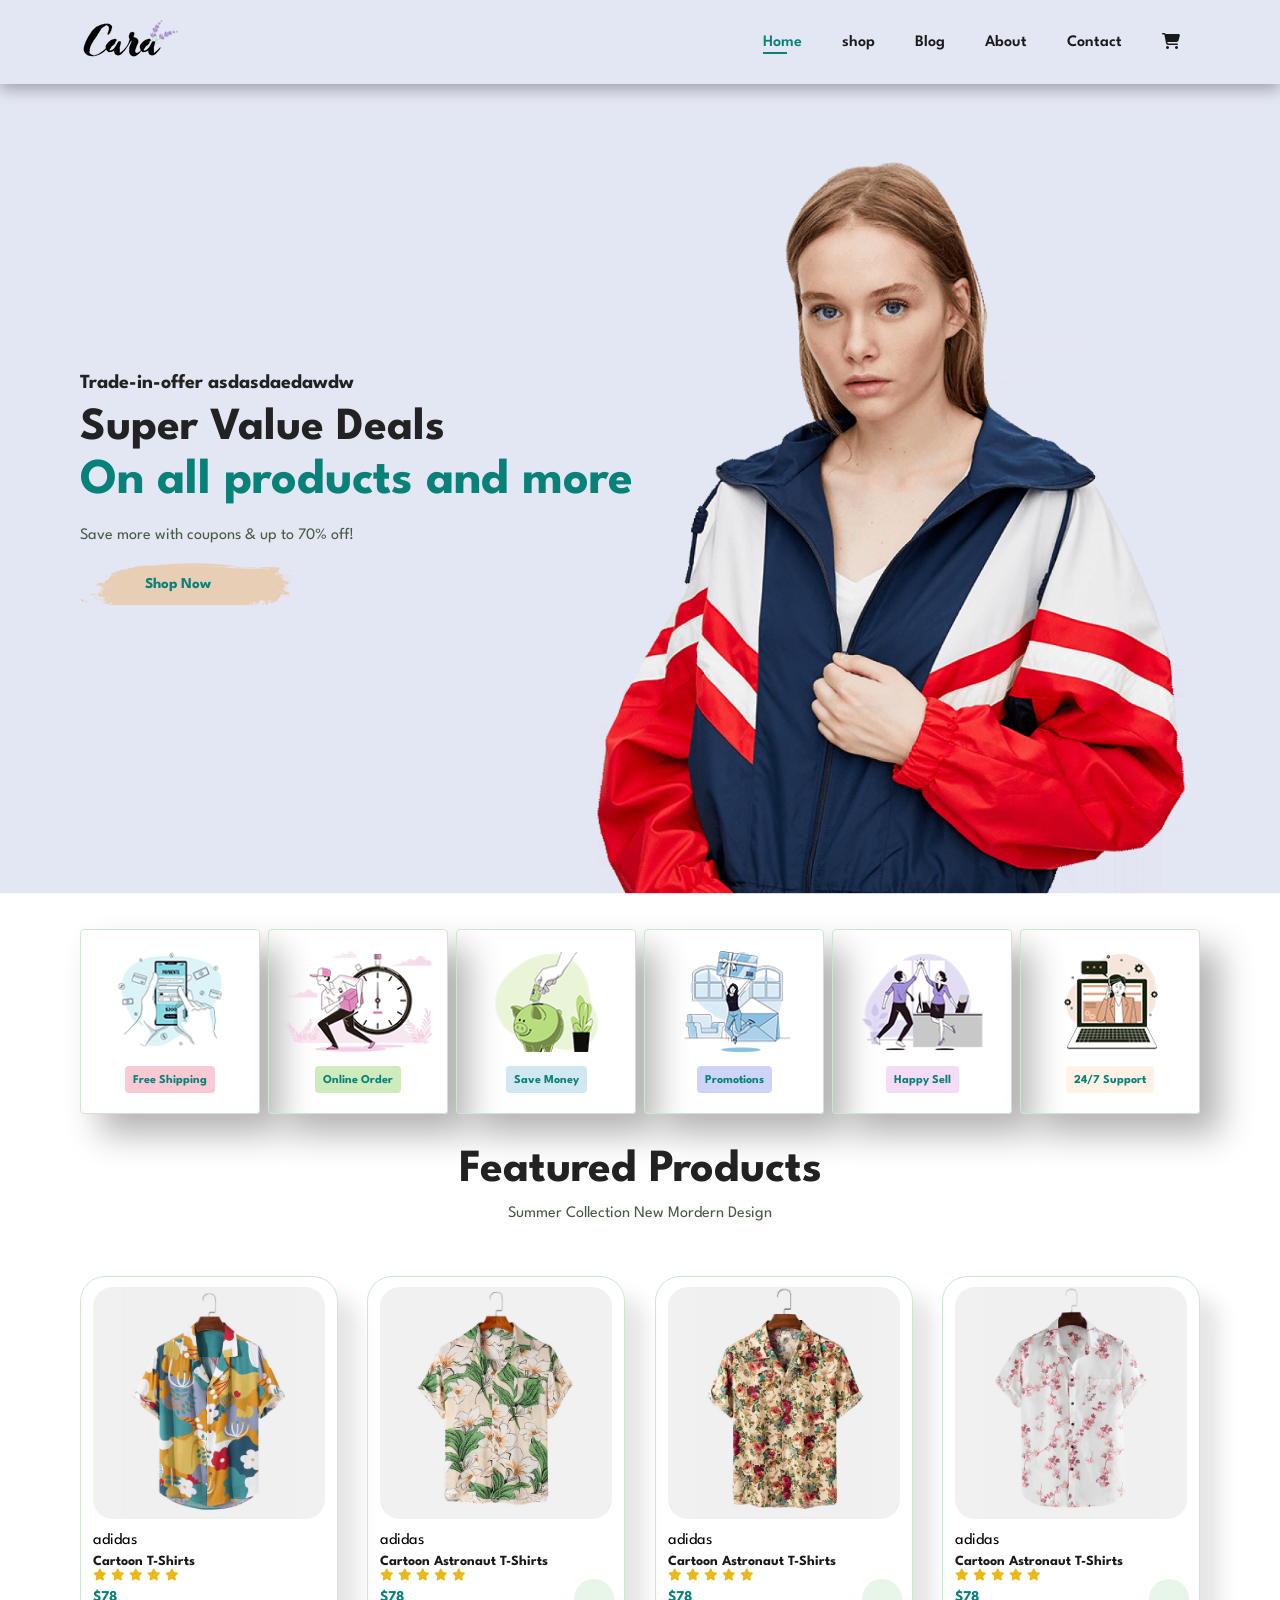
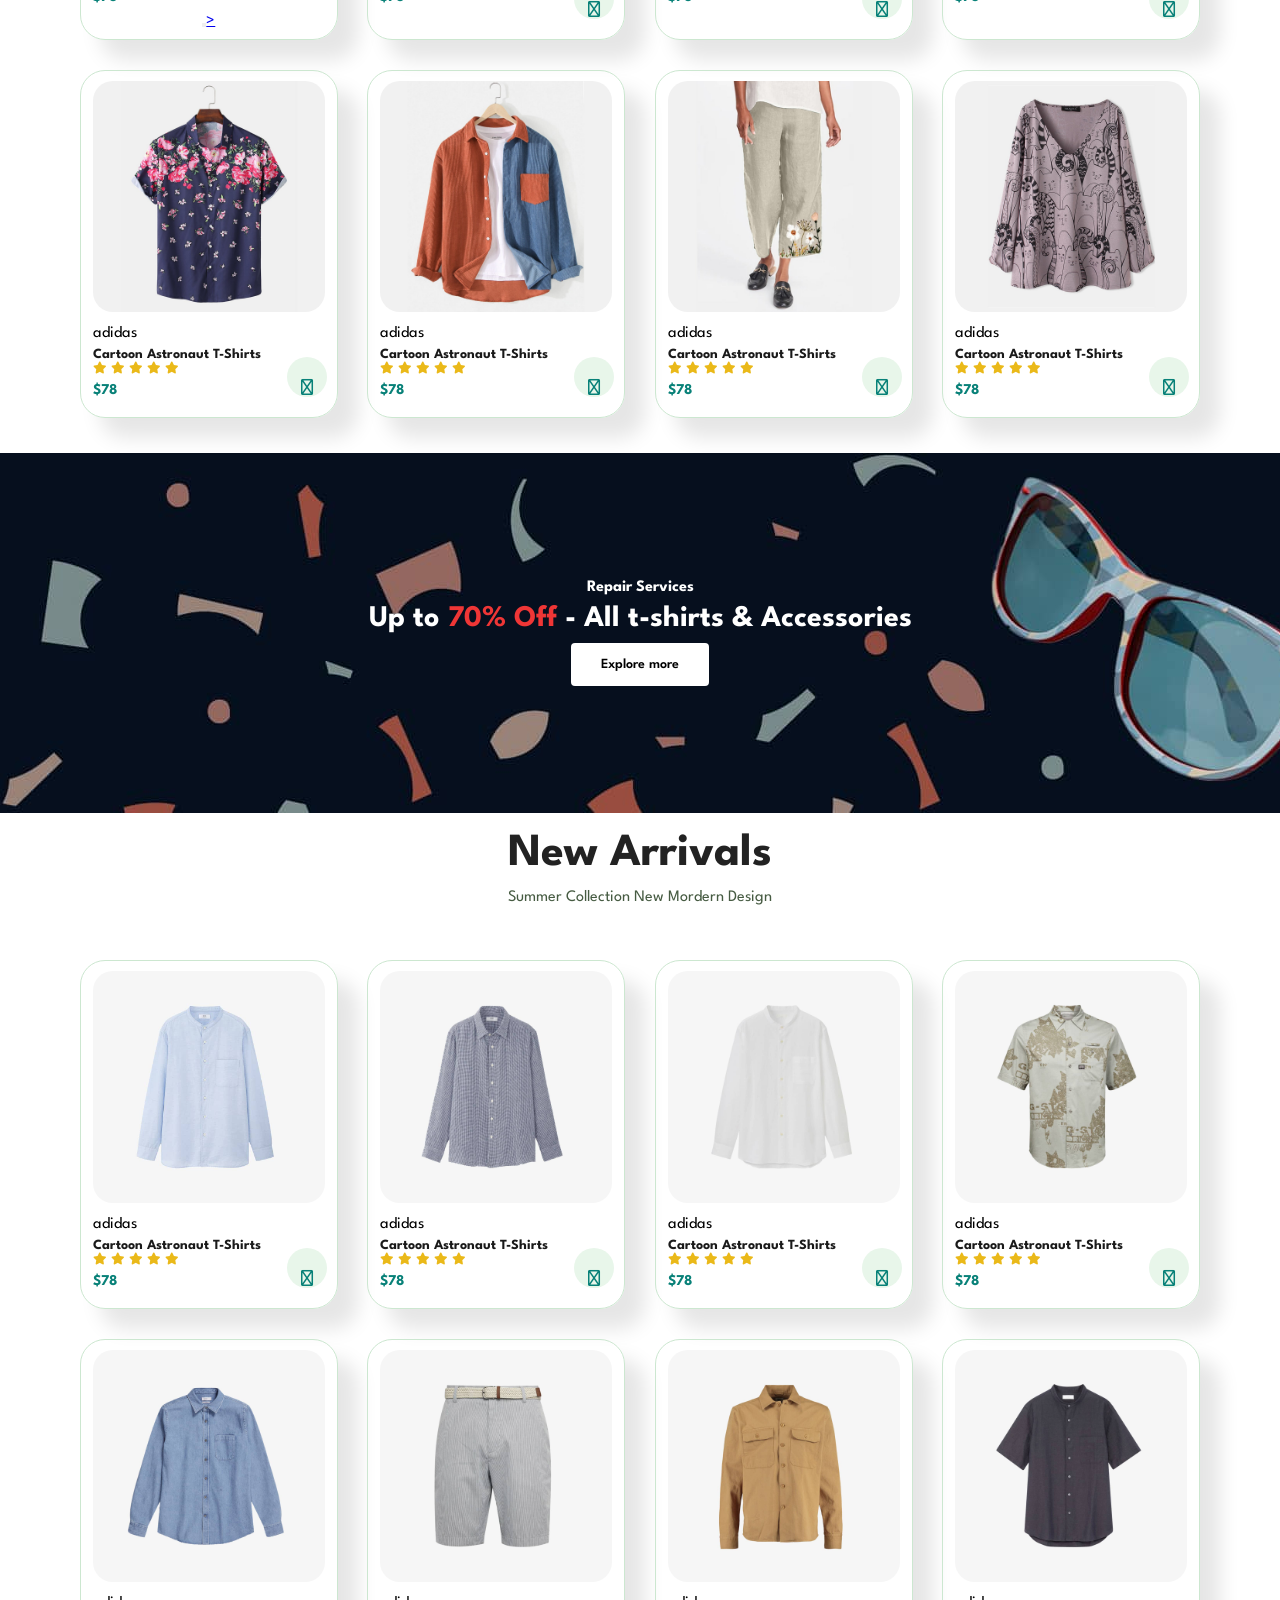
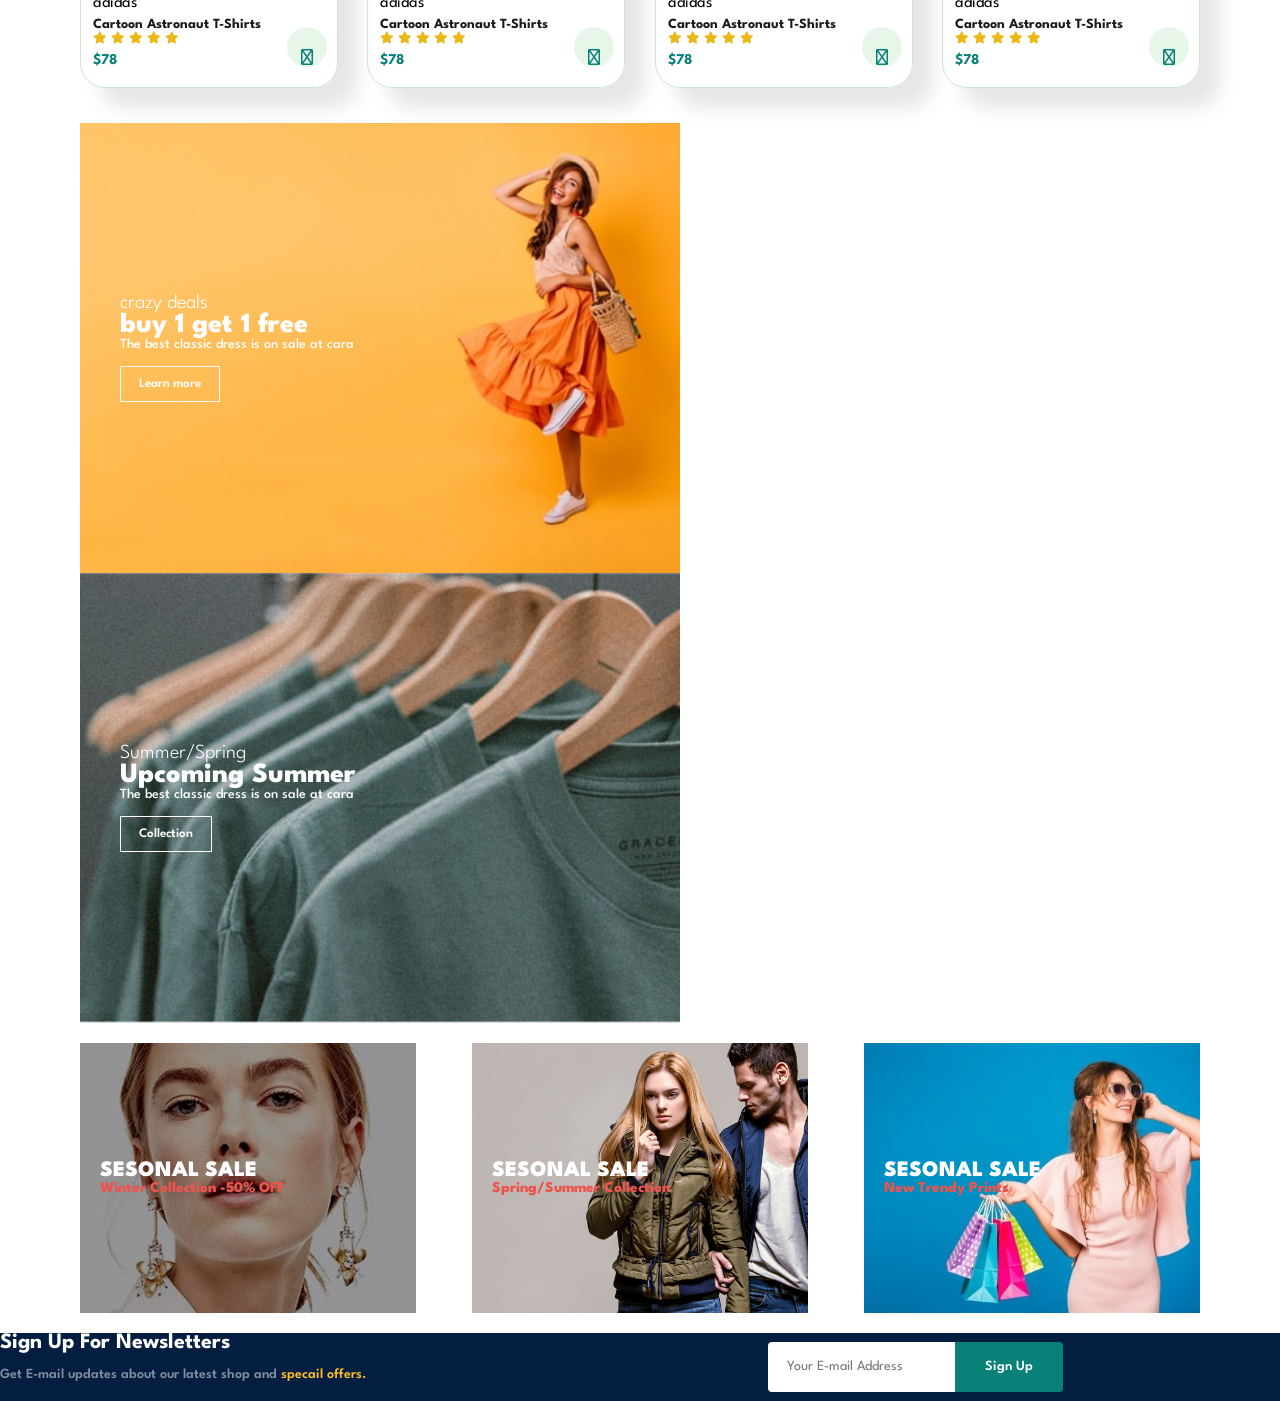
==== commit ceae0827: "Update index.html" ====
--- a/index.html
+++ b/index.html
@@ -15,7 +15,7 @@
         <div>
             <ul id="navbar">
                 <li><a class="active" href="index.html">Home</a></li>
-                <li><a href="shop.html">shooooooooooop</a></li>
+                <li><a href="shop.html">shop</a></li>
                 <li><a href="blog.html">Blog</a></li>
                 <li><a href="about.html">About</a></li>
                 <li><a href="contact.html">Contact</i></a></li>
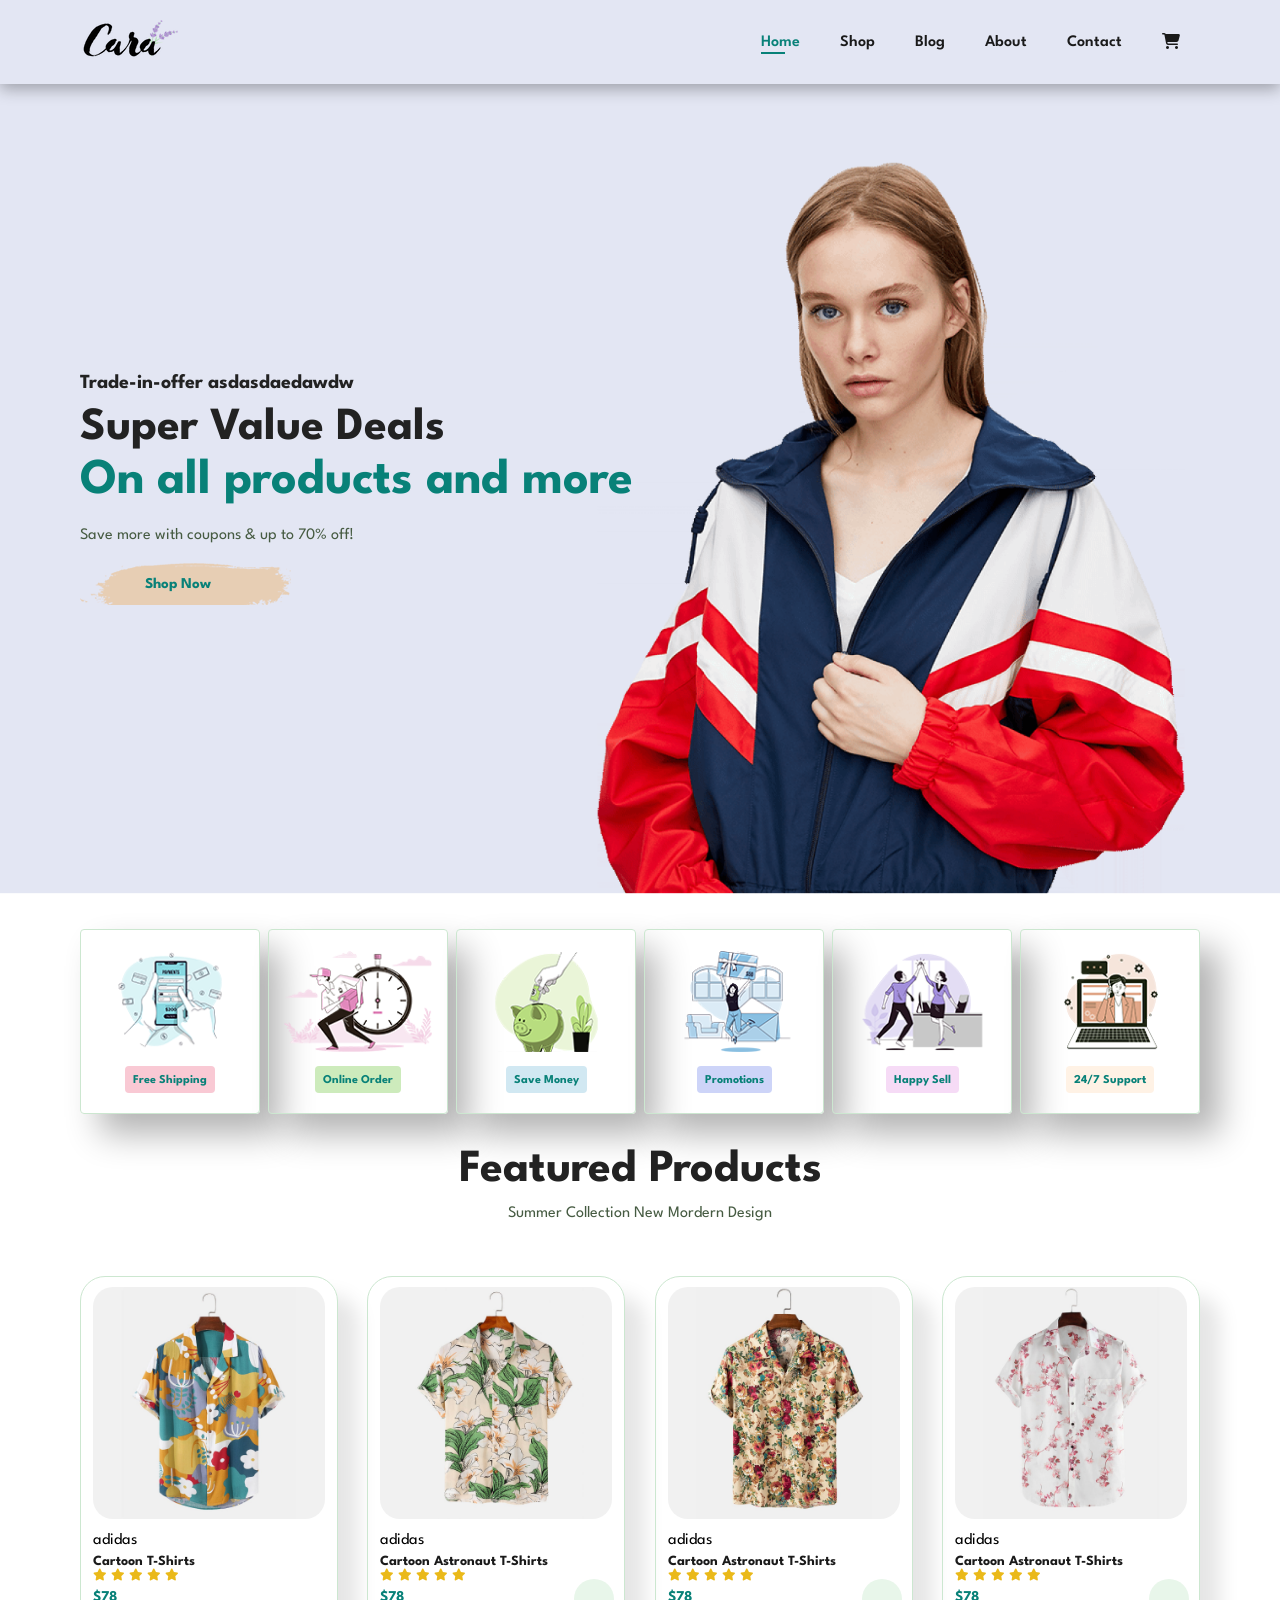
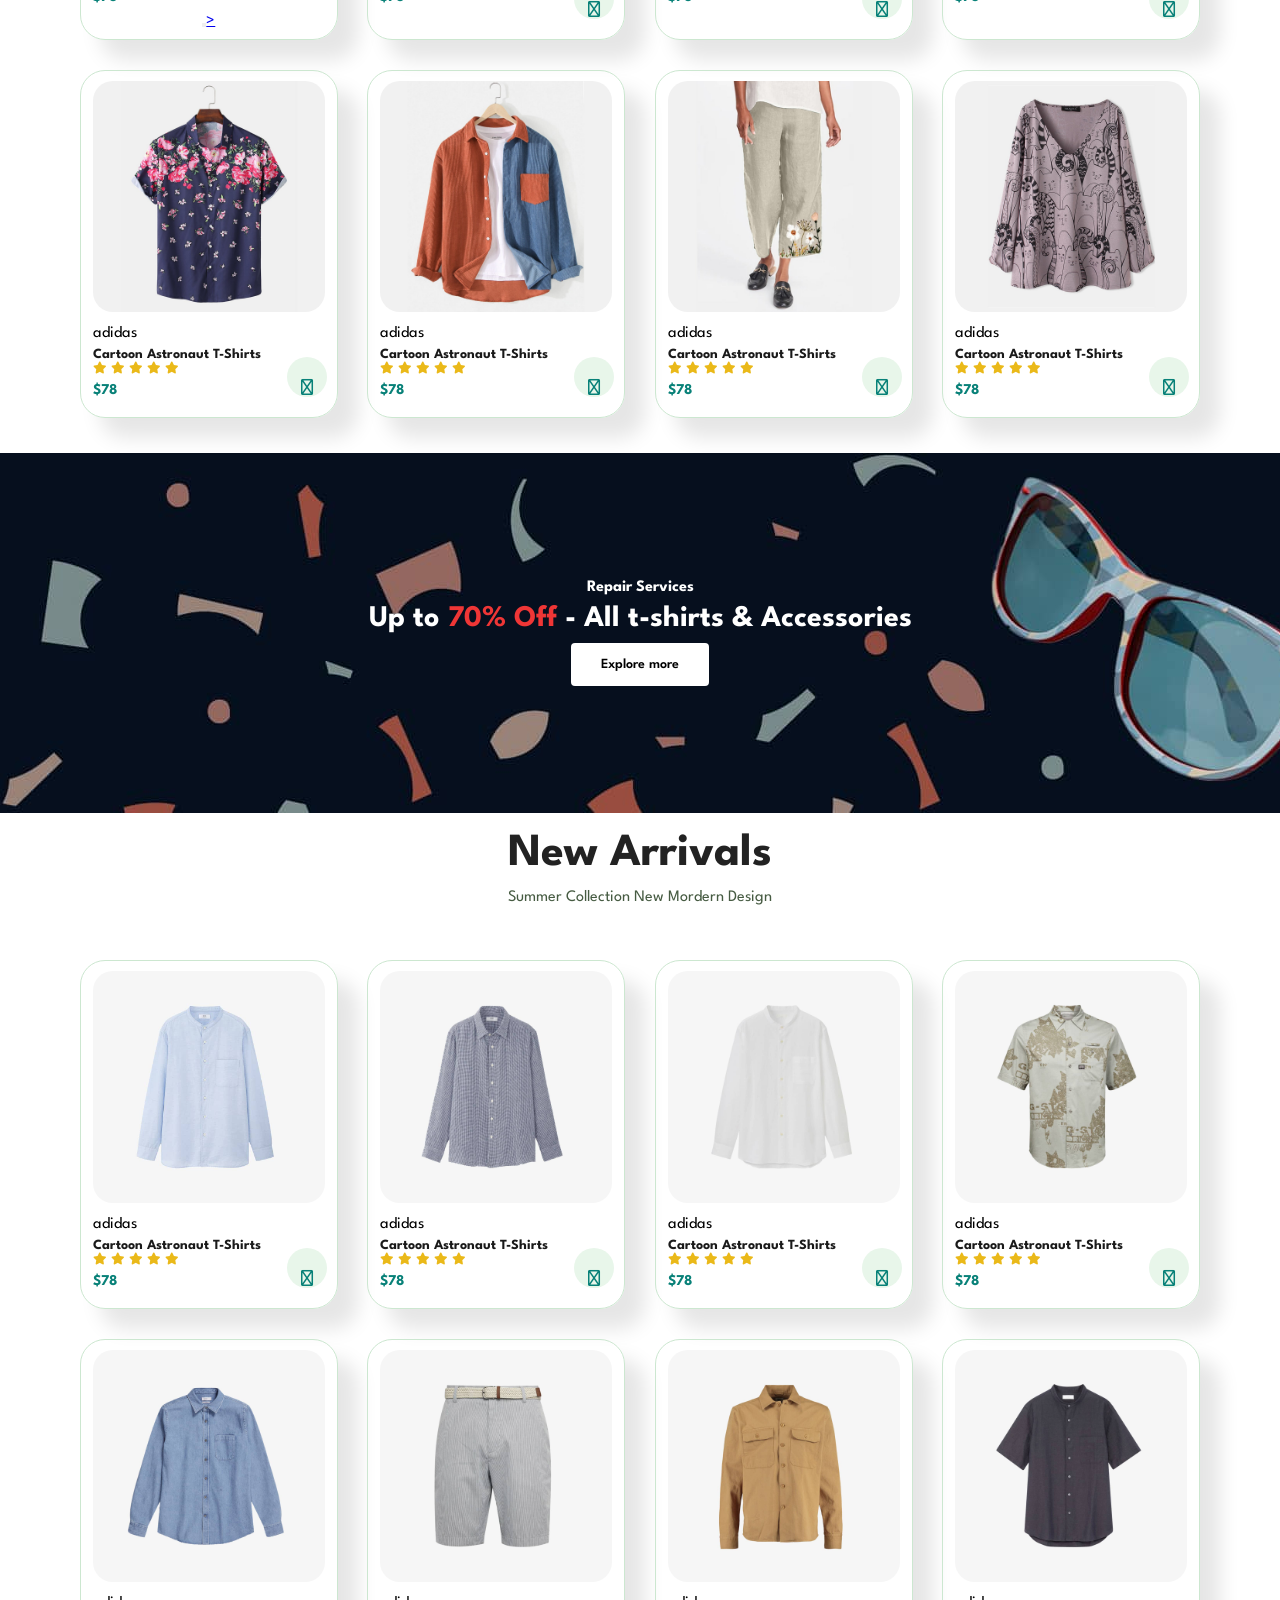
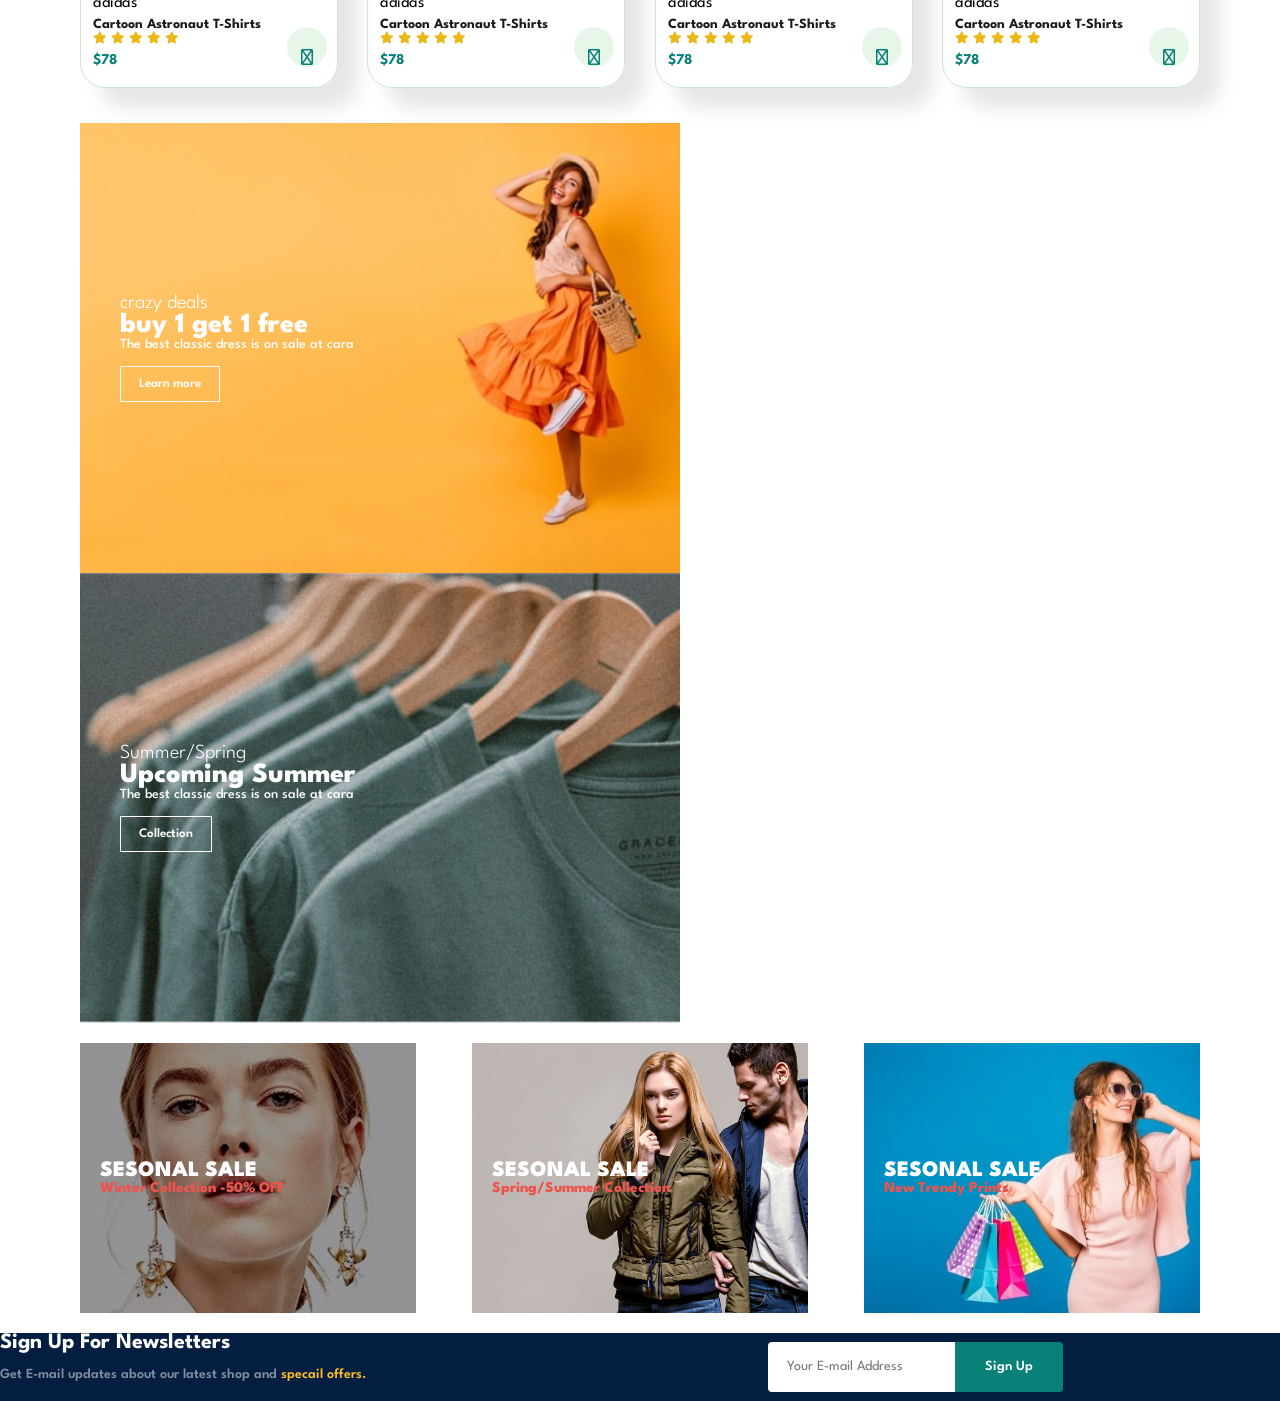
==== commit 0a135667: "Update index.html" ====
--- a/index.html
+++ b/index.html
@@ -15,7 +15,7 @@
         <div>
             <ul id="navbar">
                 <li><a class="active" href="index.html">Home</a></li>
-                <li><a href="shop.html">shop</a></li>
+                <li><a href="shop.html">Shop</a></li>
                 <li><a href="blog.html">Blog</a></li>
                 <li><a href="about.html">About</a></li>
                 <li><a href="contact.html">Contact</i></a></li>
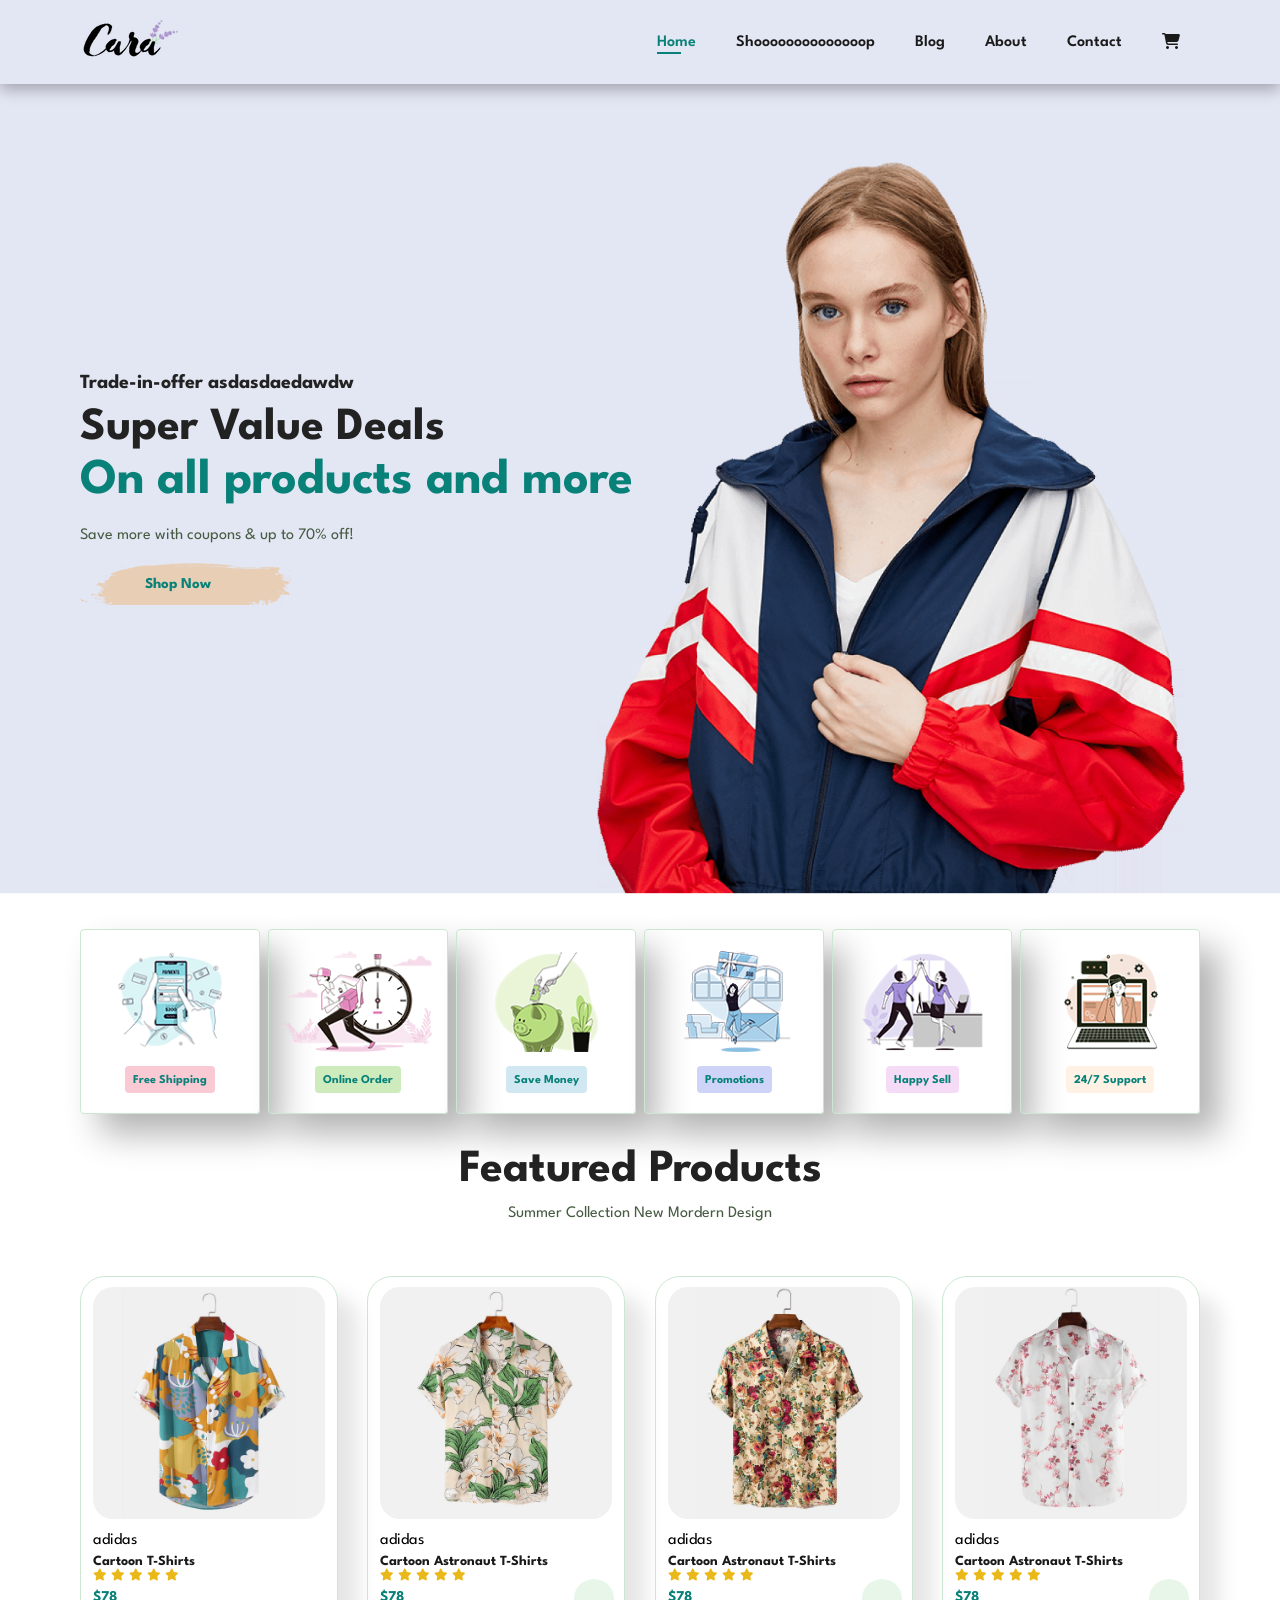
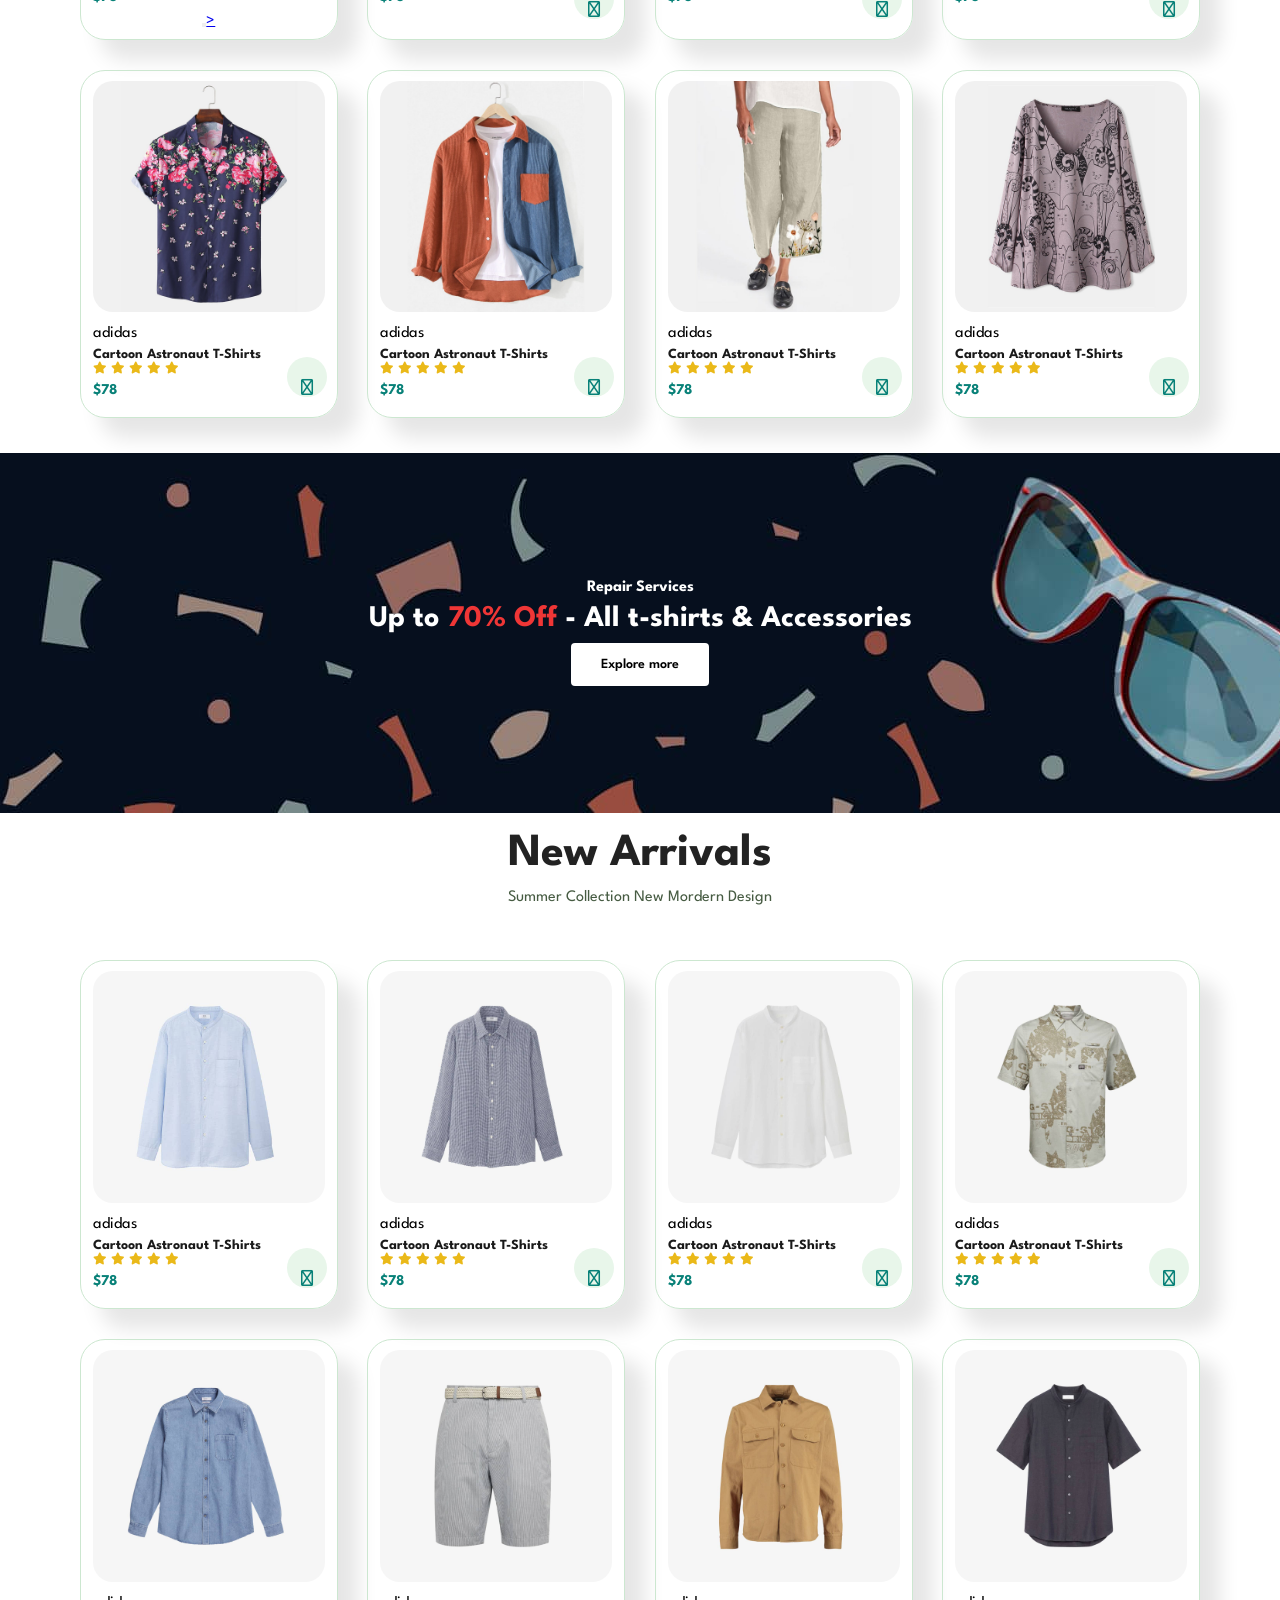
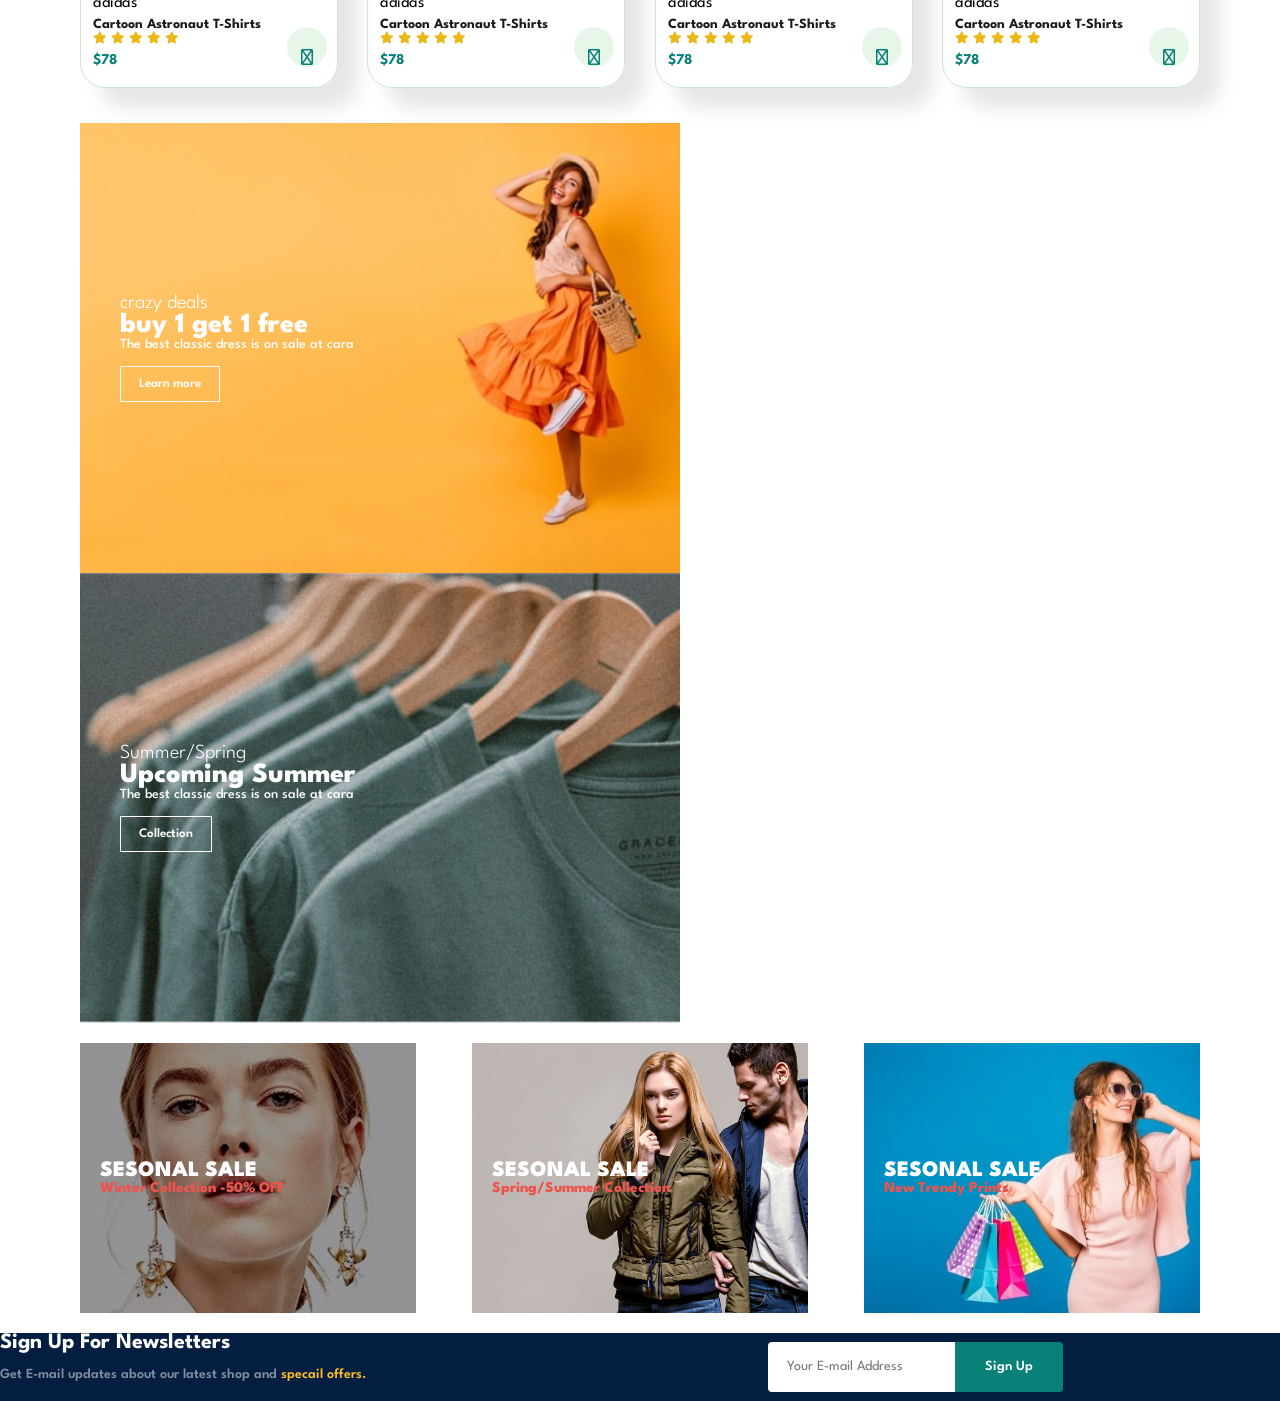
==== commit dd1c98d4: "Update index.html" ====
--- a/index.html
+++ b/index.html
@@ -15,7 +15,7 @@
         <div>
             <ul id="navbar">
                 <li><a class="active" href="index.html">Home</a></li>
-                <li><a href="shop.html">Shop</a></li>
+                <li><a href="shop.html">Shoooooooooooooop</a></li>
                 <li><a href="blog.html">Blog</a></li>
                 <li><a href="about.html">About</a></li>
                 <li><a href="contact.html">Contact</i></a></li>
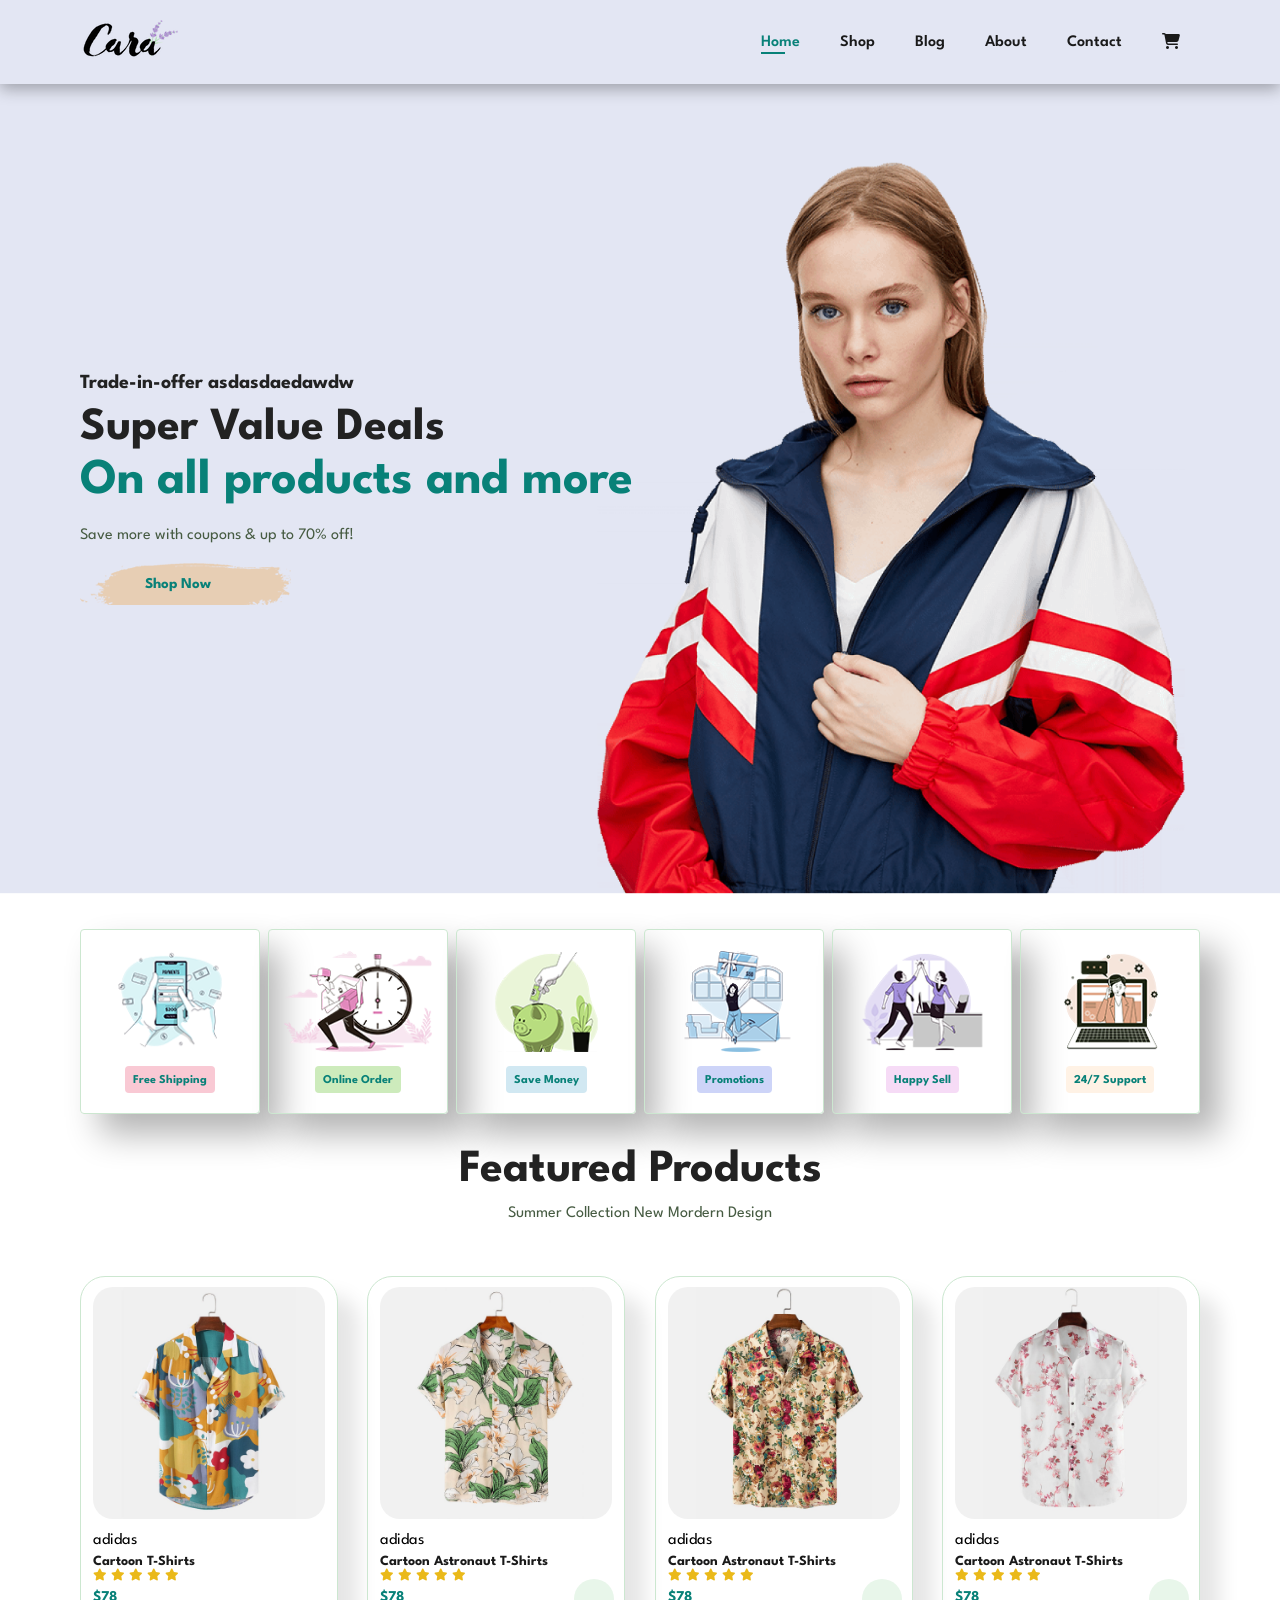
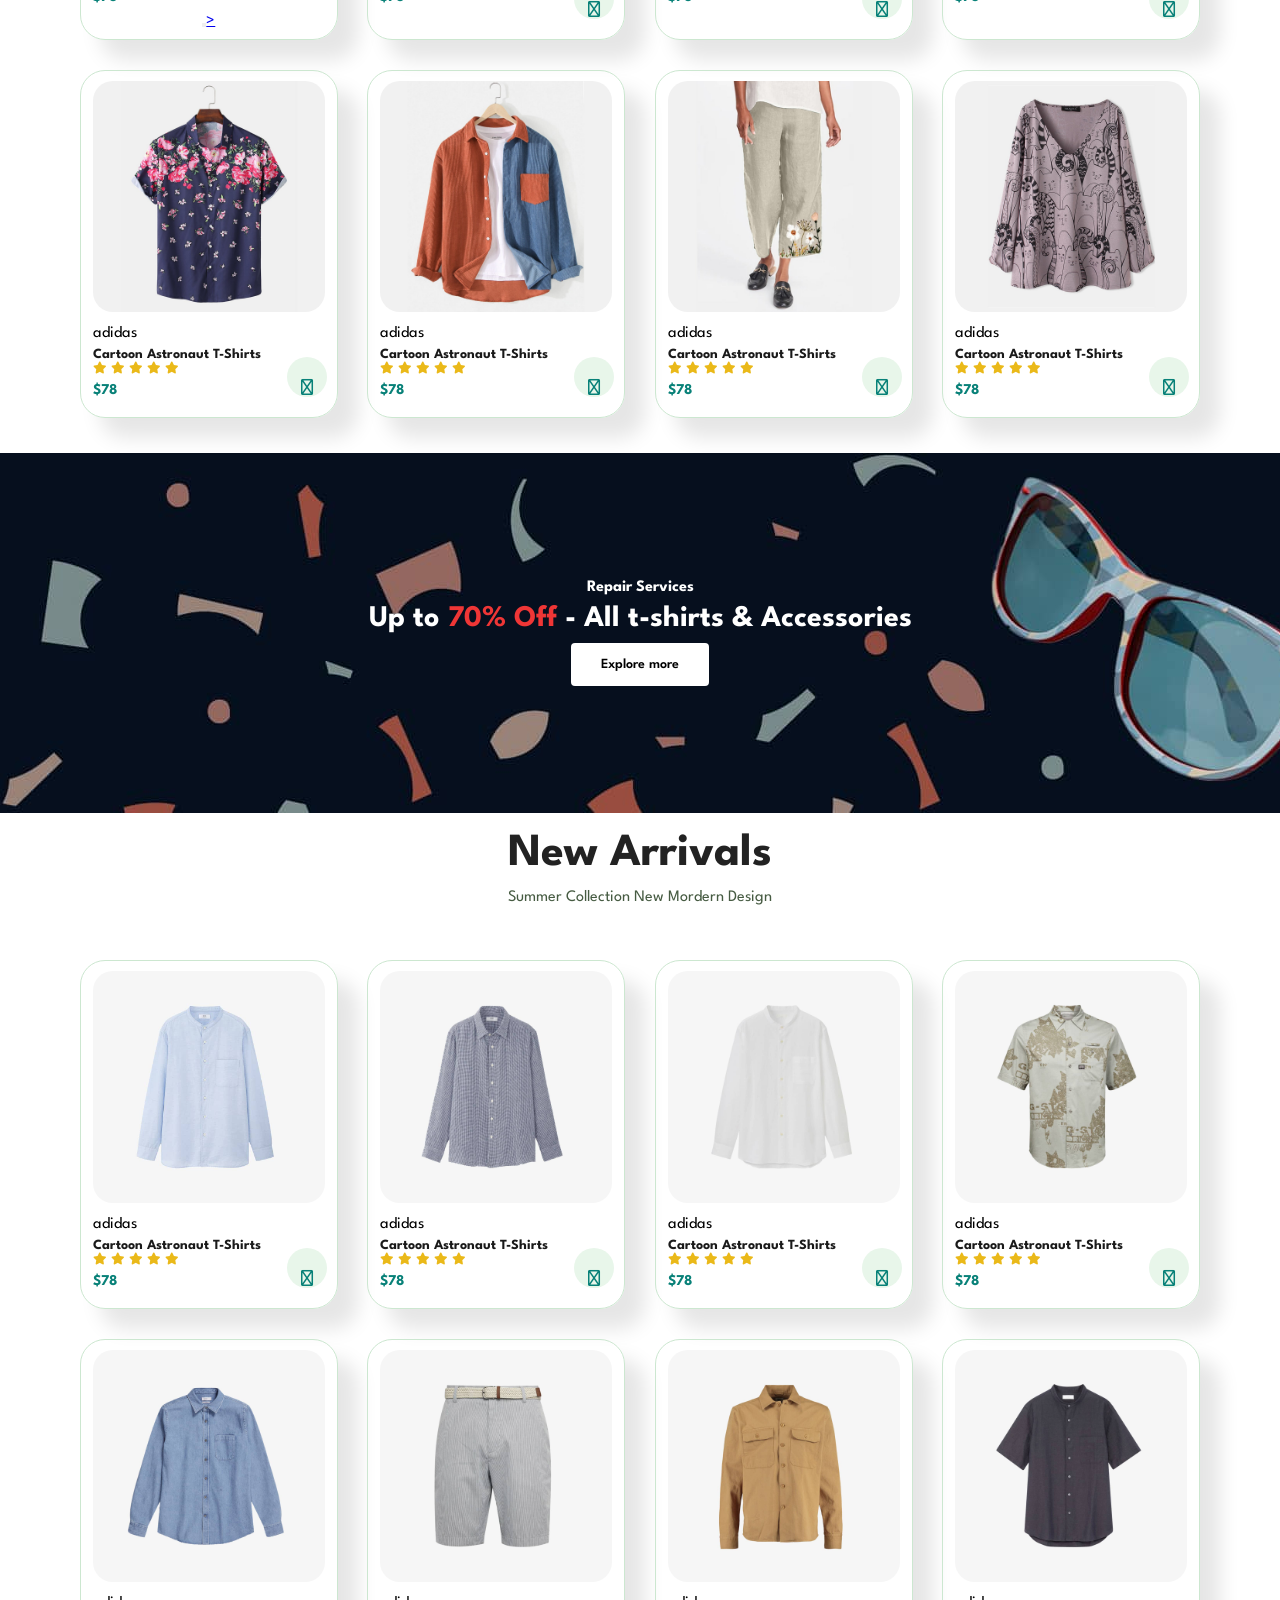
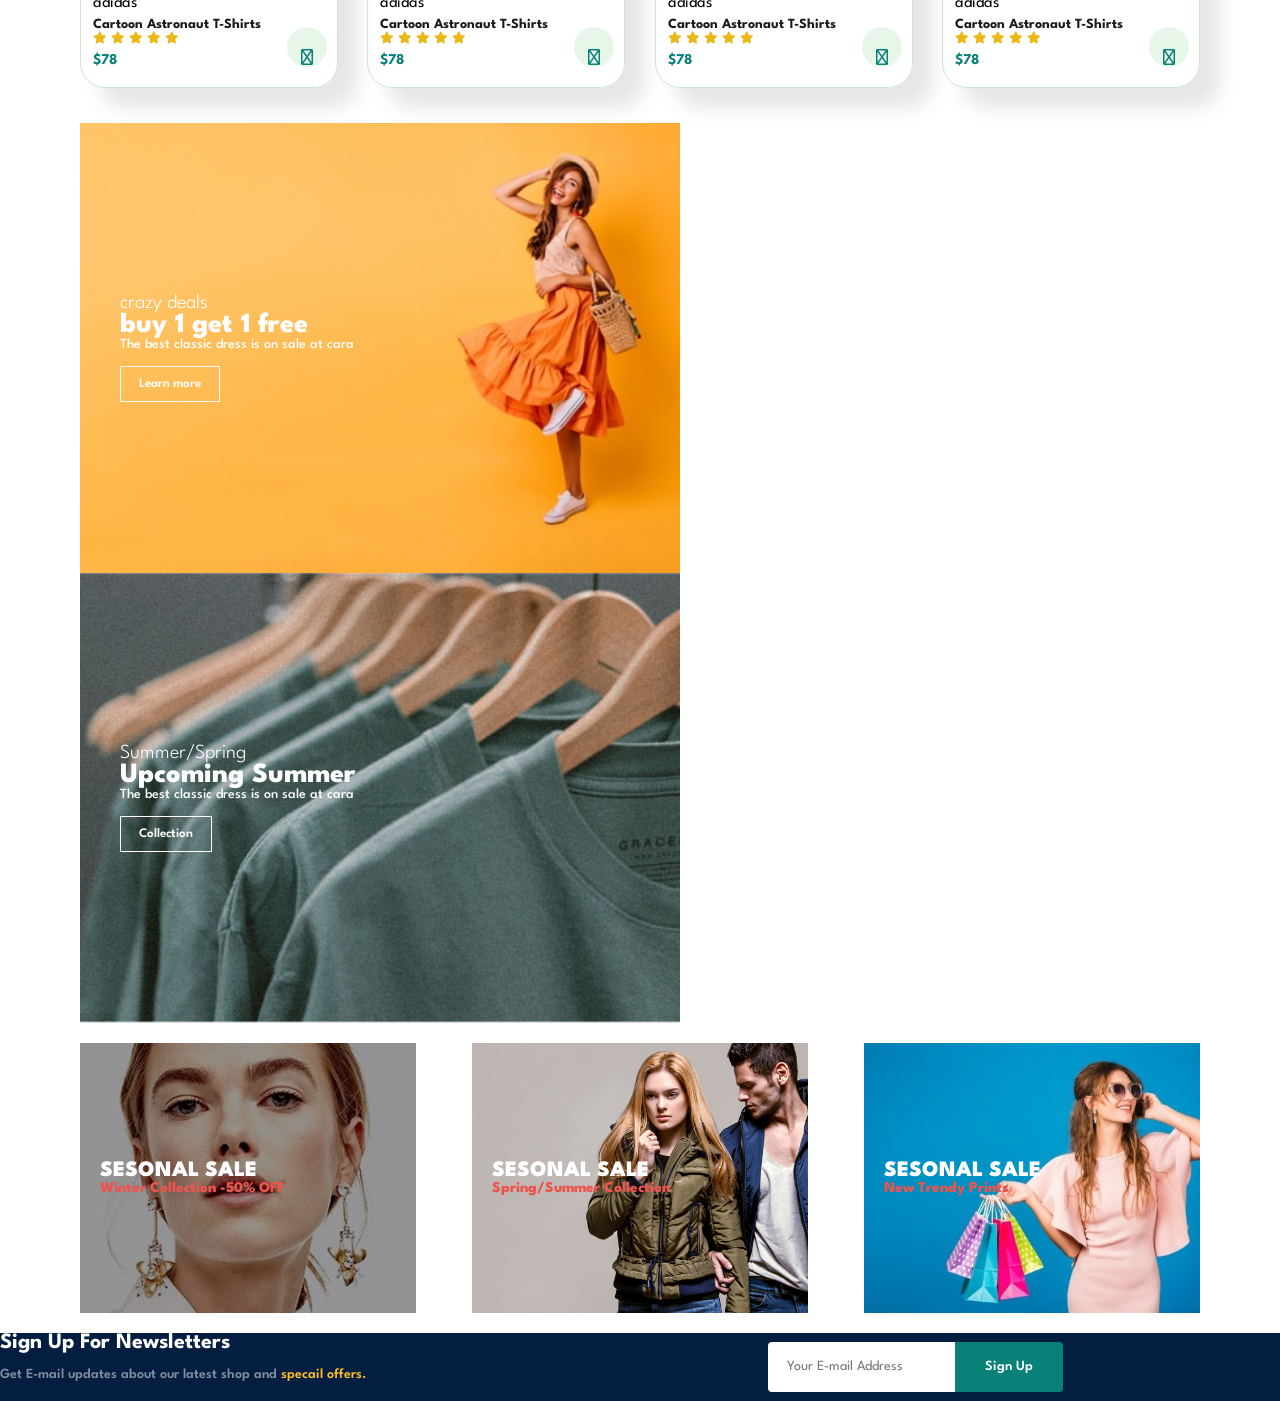
==== commit c59a506f: "Update index.html" ====
--- a/index.html
+++ b/index.html
@@ -15,7 +15,7 @@
         <div>
             <ul id="navbar">
                 <li><a class="active" href="index.html">Home</a></li>
-                <li><a href="shop.html">Shoooooooooooooop</a></li>
+                <li><a href="shop.html">Shop</a></li>
                 <li><a href="blog.html">Blog</a></li>
                 <li><a href="about.html">About</a></li>
                 <li><a href="contact.html">Contact</i></a></li>
